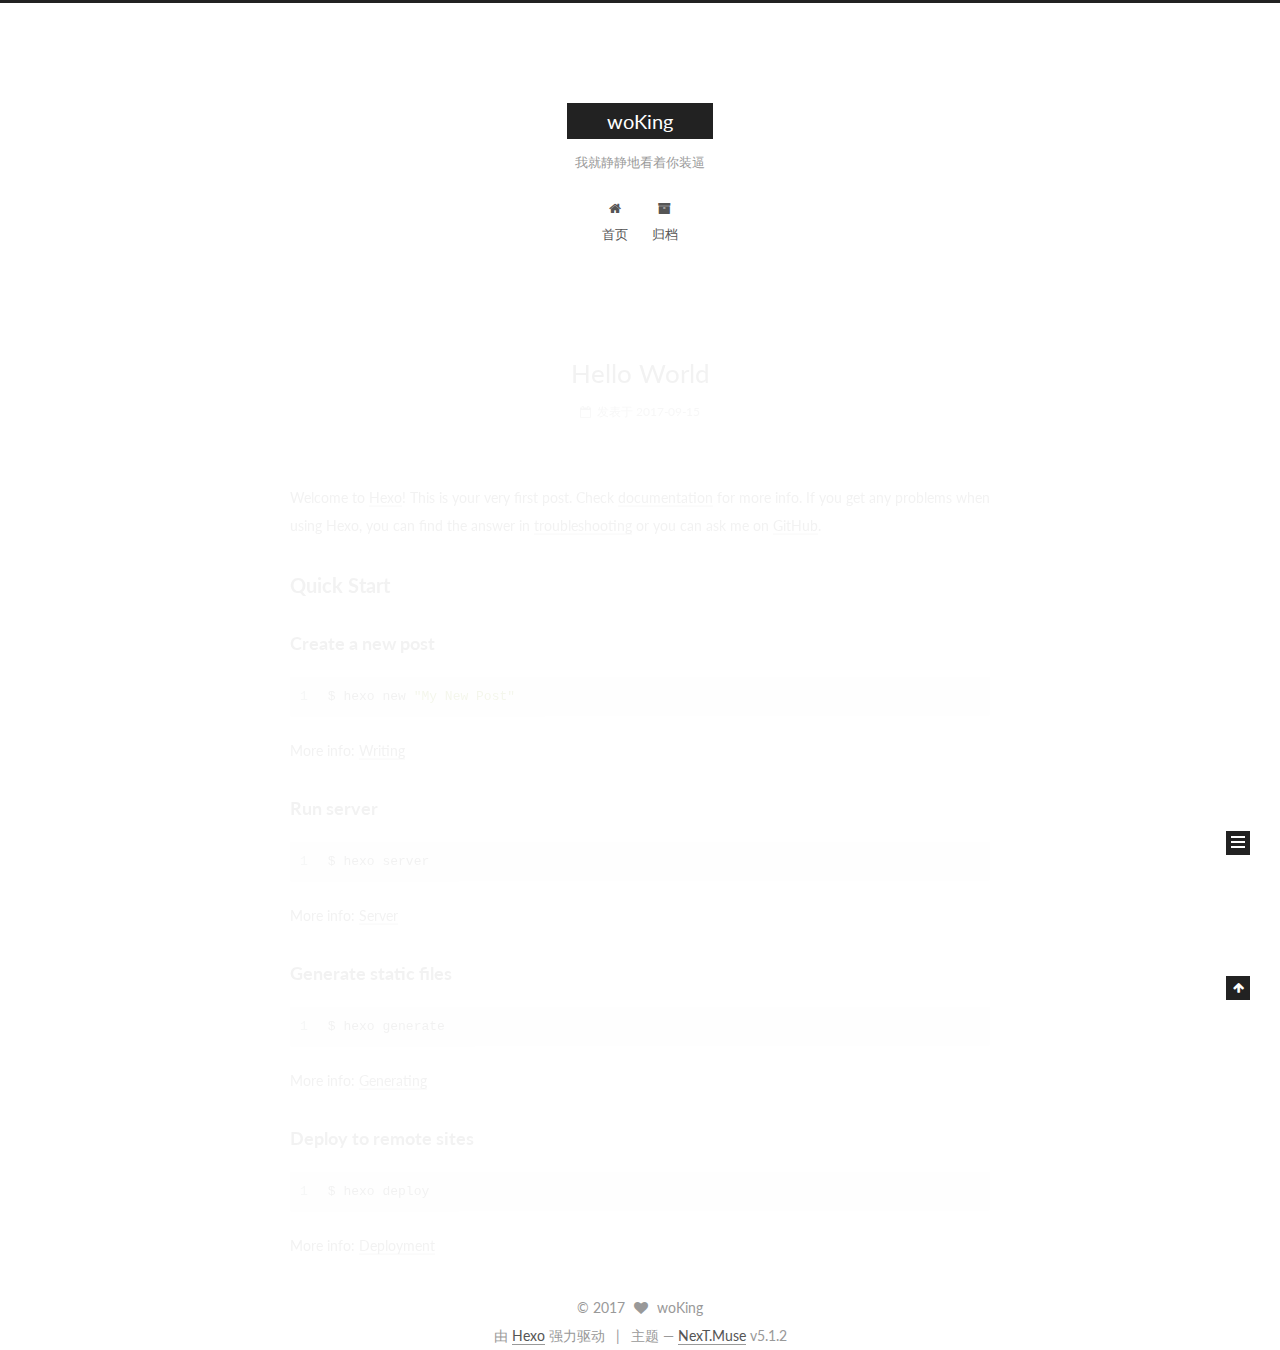
==== index.html @ 63efc988 "Site updated: 2017-09-15 19:27:29" ====
<!DOCTYPE html>



  


<html class="theme-next muse use-motion" lang="zh-Hans">
<head>
  <meta charset="UTF-8"/>
<meta http-equiv="X-UA-Compatible" content="IE=edge" />
<meta name="viewport" content="width=device-width, initial-scale=1, maximum-scale=1"/>
<meta name="theme-color" content="#222">









<meta http-equiv="Cache-Control" content="no-transform" />
<meta http-equiv="Cache-Control" content="no-siteapp" />
















  
  
  <link href="/lib/fancybox/source/jquery.fancybox.css?v=2.1.5" rel="stylesheet" type="text/css" />




  
  
  
  

  
    
    
  

  

  

  

  

  
    
    
    <link href="//fonts.googleapis.com/css?family=Lato:300,300italic,400,400italic,700,700italic&subset=latin,latin-ext" rel="stylesheet" type="text/css">
  






<link href="/lib/font-awesome/css/font-awesome.min.css?v=4.6.2" rel="stylesheet" type="text/css" />

<link href="/css/main.css?v=5.1.2" rel="stylesheet" type="text/css" />


  <meta name="keywords" content="Hexo, NexT" />








  <link rel="shortcut icon" type="image/x-icon" href="/favicon.ico?v=5.1.2" />






<meta property="og:type" content="website">
<meta property="og:title" content="woKing">
<meta property="og:url" content="http://yoursite.com/index.html">
<meta property="og:site_name" content="woKing">
<meta property="og:locale" content="zh-Hans">
<meta name="twitter:card" content="summary">
<meta name="twitter:title" content="woKing">



<script type="text/javascript" id="hexo.configurations">
  var NexT = window.NexT || {};
  var CONFIG = {
    root: '/',
    scheme: 'Muse',
    version: '5.1.2',
    sidebar: {"position":"left","display":"post","offset":12,"offset_float":12,"b2t":false,"scrollpercent":false,"onmobile":false},
    fancybox: true,
    tabs: true,
    motion: {"enable":true,"async":false,"transition":{"post_block":"fadeIn","post_header":"slideDownIn","post_body":"slideDownIn","coll_header":"slideLeftIn"}},
    duoshuo: {
      userId: '0',
      author: '博主'
    },
    algolia: {
      applicationID: '',
      apiKey: '',
      indexName: '',
      hits: {"per_page":10},
      labels: {"input_placeholder":"Search for Posts","hits_empty":"We didn't find any results for the search: ${query}","hits_stats":"${hits} results found in ${time} ms"}
    }
  };
</script>



  <link rel="canonical" href="http://yoursite.com/"/>





  <title>woKing</title>
  








</head>

<body itemscope itemtype="http://schema.org/WebPage" lang="zh-Hans">

  
  
    
  

  <div class="container sidebar-position-left 
  page-home">
    <div class="headband"></div>

    <header id="header" class="header" itemscope itemtype="http://schema.org/WPHeader">
      <div class="header-inner"><div class="site-brand-wrapper">
  <div class="site-meta ">
    

    <div class="custom-logo-site-title">
      <a href="/"  class="brand" rel="start">
        <span class="logo-line-before"><i></i></span>
        <span class="site-title">woKing</span>
        <span class="logo-line-after"><i></i></span>
      </a>
    </div>
      
        <p class="site-subtitle">我就静静地看着你装逼</p>
      
  </div>

  <div class="site-nav-toggle">
    <button>
      <span class="btn-bar"></span>
      <span class="btn-bar"></span>
      <span class="btn-bar"></span>
    </button>
  </div>
</div>

<nav class="site-nav">
  

  
    <ul id="menu" class="menu">
      
        
        <li class="menu-item menu-item-home">
          <a href="/" rel="section">
            
              <i class="menu-item-icon fa fa-fw fa-home"></i> <br />
            
            首页
          </a>
        </li>
      
        
        <li class="menu-item menu-item-archives">
          <a href="/archives/" rel="section">
            
              <i class="menu-item-icon fa fa-fw fa-archive"></i> <br />
            
            归档
          </a>
        </li>
      

      
    </ul>
  

  
</nav>



 </div>
    </header>

    <main id="main" class="main">
      <div class="main-inner">
        <div class="content-wrap">
          <div id="content" class="content">
            
  <section id="posts" class="posts-expand">
    
      

  

  
  
  

  <article class="post post-type-normal" itemscope itemtype="http://schema.org/Article">
  
  
  
  <div class="post-block">
    <link itemprop="mainEntityOfPage" href="http://yoursite.com/2017/09/15/hello-world/">

    <span hidden itemprop="author" itemscope itemtype="http://schema.org/Person">
      <meta itemprop="name" content="woKing">
      <meta itemprop="description" content="">
      <meta itemprop="image" content="/images/avatar.gif">
    </span>

    <span hidden itemprop="publisher" itemscope itemtype="http://schema.org/Organization">
      <meta itemprop="name" content="woKing">
    </span>

    
      <header class="post-header">

        
        
          <h1 class="post-title" itemprop="name headline">
                
                <a class="post-title-link" href="/2017/09/15/hello-world/" itemprop="url">Hello World</a></h1>
        

        <div class="post-meta">
          <span class="post-time">
            
              <span class="post-meta-item-icon">
                <i class="fa fa-calendar-o"></i>
              </span>
              
                <span class="post-meta-item-text">发表于</span>
              
              <time title="创建于" itemprop="dateCreated datePublished" datetime="2017-09-15T16:18:34+08:00">
                2017-09-15
              </time>
            

            

            
          </span>

          

          
            
          

          
          

          

          

          

        </div>
      </header>
    

    
    
    
    <div class="post-body" itemprop="articleBody">

      
      

      
        
          
            <p>Welcome to <a href="https://hexo.io/" target="_blank" rel="external">Hexo</a>! This is your very first post. Check <a href="https://hexo.io/docs/" target="_blank" rel="external">documentation</a> for more info. If you get any problems when using Hexo, you can find the answer in <a href="https://hexo.io/docs/troubleshooting.html" target="_blank" rel="external">troubleshooting</a> or you can ask me on <a href="https://github.com/hexojs/hexo/issues" target="_blank" rel="external">GitHub</a>.</p>
<h2 id="Quick-Start"><a href="#Quick-Start" class="headerlink" title="Quick Start"></a>Quick Start</h2><h3 id="Create-a-new-post"><a href="#Create-a-new-post" class="headerlink" title="Create a new post"></a>Create a new post</h3><figure class="highlight bash"><table><tr><td class="gutter"><pre><div class="line">1</div></pre></td><td class="code"><pre><div class="line">$ hexo new <span class="string">"My New Post"</span></div></pre></td></tr></table></figure>
<p>More info: <a href="https://hexo.io/docs/writing.html" target="_blank" rel="external">Writing</a></p>
<h3 id="Run-server"><a href="#Run-server" class="headerlink" title="Run server"></a>Run server</h3><figure class="highlight bash"><table><tr><td class="gutter"><pre><div class="line">1</div></pre></td><td class="code"><pre><div class="line">$ hexo server</div></pre></td></tr></table></figure>
<p>More info: <a href="https://hexo.io/docs/server.html" target="_blank" rel="external">Server</a></p>
<h3 id="Generate-static-files"><a href="#Generate-static-files" class="headerlink" title="Generate static files"></a>Generate static files</h3><figure class="highlight bash"><table><tr><td class="gutter"><pre><div class="line">1</div></pre></td><td class="code"><pre><div class="line">$ hexo generate</div></pre></td></tr></table></figure>
<p>More info: <a href="https://hexo.io/docs/generating.html" target="_blank" rel="external">Generating</a></p>
<h3 id="Deploy-to-remote-sites"><a href="#Deploy-to-remote-sites" class="headerlink" title="Deploy to remote sites"></a>Deploy to remote sites</h3><figure class="highlight bash"><table><tr><td class="gutter"><pre><div class="line">1</div></pre></td><td class="code"><pre><div class="line">$ hexo deploy</div></pre></td></tr></table></figure>
<p>More info: <a href="https://hexo.io/docs/deployment.html" target="_blank" rel="external">Deployment</a></p>

          
        
      
    </div>
    
    
    

    

    

    

    <footer class="post-footer">
      

      

      

      
      
        <div class="post-eof"></div>
      
    </footer>
  </div>
  
  
  
  </article>


    
  </section>

  


          </div>
          


          

        </div>
        
          
  
  <div class="sidebar-toggle">
    <div class="sidebar-toggle-line-wrap">
      <span class="sidebar-toggle-line sidebar-toggle-line-first"></span>
      <span class="sidebar-toggle-line sidebar-toggle-line-middle"></span>
      <span class="sidebar-toggle-line sidebar-toggle-line-last"></span>
    </div>
  </div>

  <aside id="sidebar" class="sidebar">
    
    <div class="sidebar-inner">

      

      

      <section class="site-overview sidebar-panel sidebar-panel-active">
        <div class="site-author motion-element" itemprop="author" itemscope itemtype="http://schema.org/Person">
          
            <p class="site-author-name" itemprop="name">woKing</p>
            <p class="site-description motion-element" itemprop="description"></p>
        </div>

        <nav class="site-state motion-element">

          
            <div class="site-state-item site-state-posts">
            
              <a href="/archives/">
            
                <span class="site-state-item-count">1</span>
                <span class="site-state-item-name">日志</span>
              </a>
            </div>
          

          

          

        </nav>

        

        <div class="links-of-author motion-element">
          
        </div>

        
        

        
        

        


      </section>

      

      

    </div>
  </aside>


        
      </div>
    </main>

    <footer id="footer" class="footer">
      <div class="footer-inner">
        <div class="copyright" >
  
  &copy; 
  <span itemprop="copyrightYear">2017</span>
  <span class="with-love">
    <i class="fa fa-heart"></i>
  </span>
  <span class="author" itemprop="copyrightHolder">woKing</span>

  
</div>


  <div class="powered-by">由 <a class="theme-link" href="https://hexo.io">Hexo</a> 强力驱动</div>

  <span class="post-meta-divider">|</span>

  <div class="theme-info">主题 &mdash; <a class="theme-link" href="https://github.com/iissnan/hexo-theme-next">NexT.Muse</a> v5.1.2</div>


        







        
      </div>
    </footer>

    
      <div class="back-to-top">
        <i class="fa fa-arrow-up"></i>
        
      </div>
    

  </div>

  

<script type="text/javascript">
  if (Object.prototype.toString.call(window.Promise) !== '[object Function]') {
    window.Promise = null;
  }
</script>









  












  
  <script type="text/javascript" src="/lib/jquery/index.js?v=2.1.3"></script>

  
  <script type="text/javascript" src="/lib/fastclick/lib/fastclick.min.js?v=1.0.6"></script>

  
  <script type="text/javascript" src="/lib/jquery_lazyload/jquery.lazyload.js?v=1.9.7"></script>

  
  <script type="text/javascript" src="/lib/velocity/velocity.min.js?v=1.2.1"></script>

  
  <script type="text/javascript" src="/lib/velocity/velocity.ui.min.js?v=1.2.1"></script>

  
  <script type="text/javascript" src="/lib/fancybox/source/jquery.fancybox.pack.js?v=2.1.5"></script>


  


  <script type="text/javascript" src="/js/src/utils.js?v=5.1.2"></script>

  <script type="text/javascript" src="/js/src/motion.js?v=5.1.2"></script>



  
  

  <script type="text/javascript" src="/js/src/scrollspy.js?v=5.1.2"></script>
<script type="text/javascript" src="/js/src/post-details.js?v=5.1.2"></script>


  

  


  <script type="text/javascript" src="/js/src/bootstrap.js?v=5.1.2"></script>



  


  




	





  





  








  





  

  

  

  

  

  

</body>
</html>
---- css/main.css ----
/* normalize.css v3.0.2 | MIT License | git.io/normalize */
html {
  font-family: sans-serif; /* 1 */
  -ms-text-size-adjust: 100%; /* 2 */
  -webkit-text-size-adjust: 100%; /* 2 */
}
body {
  margin: 0;
}
article,
aside,
details,
figcaption,
figure,
footer,
header,
hgroup,
main,
menu,
nav,
section,
summary {
  display: block;
}
audio,
canvas,
progress,
video {
  display: inline-block; /* 1 */
  vertical-align: baseline; /* 2 */
}
audio:not([controls]) {
  display: none;
  height: 0;
}
[hidden],
template {
  display: none;
}
a {
  background-color: transparent;
}
a:active,
a:hover {
  outline: 0;
}
abbr[title] {
  border-bottom: 1px dotted;
}
b,
strong {
  font-weight: bold;
}
dfn {
  font-style: italic;
}
h1 {
  font-size: 2em;
  margin: 0.67em 0;
}
mark {
  background: #ff0;
  color: #000;
}
small {
  font-size: 80%;
}
sub,
sup {
  font-size: 75%;
  line-height: 0;
  position: relative;
  vertical-align: baseline;
}
sup {
  top: -0.5em;
}
sub {
  bottom: -0.25em;
}
img {
  border: 0;
}
svg:not(:root) {
  overflow: hidden;
}
figure {
  margin: 1em 40px;
}
hr {
  -moz-box-sizing: content-box;
  box-sizing: content-box;
  height: 0;
}
pre {
  overflow: auto;
}
code,
kbd,
pre,
samp {
  font-family: monospace, monospace;
  font-size: 1em;
}
button,
input,
optgroup,
select,
textarea {
  color: inherit; /* 1 */
  font: inherit; /* 2 */
  margin: 0; /* 3 */
}
button {
  overflow: visible;
}
button,
select {
  text-transform: none;
}
button,
html input[type="button"],
input[type="reset"],
input[type="submit"] {
  -webkit-appearance: button; /* 2 */
  cursor: pointer; /* 3 */
}
button[disabled],
html input[disabled] {
  cursor: default;
}
button::-moz-focus-inner,
input::-moz-focus-inner {
  border: 0;
  padding: 0;
}
input {
  line-height: normal;
}
input[type="checkbox"],
input[type="radio"] {
  box-sizing: border-box; /* 1 */
  padding: 0; /* 2 */
}
input[type="number"]::-webkit-inner-spin-button,
input[type="number"]::-webkit-outer-spin-button {
  height: auto;
}
input[type="search"] {
  -webkit-appearance: textfield; /* 1 */
  -moz-box-sizing: content-box;
  -webkit-box-sizing: content-box; /* 2 */
  box-sizing: content-box;
}
input[type="search"]::-webkit-search-cancel-button,
input[type="search"]::-webkit-search-decoration {
  -webkit-appearance: none;
}
fieldset {
  border: 1px solid #c0c0c0;
  margin: 0 2px;
  padding: 0.35em 0.625em 0.75em;
}
legend {
  border: 0; /* 1 */
  padding: 0; /* 2 */
}
textarea {
  overflow: auto;
}
optgroup {
  font-weight: bold;
}
table {
  border-collapse: collapse;
  border-spacing: 0;
}
td,
th {
  padding: 0;
}
::selection {
  background: #262a30;
  color: #fff;
}
body {
  position: relative;
  font-family: 'Lato', "PingFang SC", "Microsoft YaHei", sans-serif;
  font-size: 14px;
  line-height: 2;
  color: #555;
  background: #fff;
}
@media (max-width: 767px) {
  body {
    padding-right: 0 !important;
  }
}
@media (min-width: 768px) and (max-width: 991px) {
  body {
    padding-right: 0 !important;
  }
}
@media (min-width: 1600px) {
  body {
    font-size: 16px;
  }
}
h1,
h2,
h3,
h4,
h5,
h6 {
  margin: 0;
  padding: 0;
  font-weight: bold;
  line-height: 1.5;
  font-family: 'Lato', "PingFang SC", "Microsoft YaHei", sans-serif;
}
h2,
h3,
h4,
h5,
h6 {
  margin: 20px 0 15px;
}
h1 {
  font-size: 22px;
}
@media (max-width: 767px) {
  h1 {
    font-size: 18px;
  }
}
h2 {
  font-size: 20px;
}
@media (max-width: 767px) {
  h2 {
    font-size: 16px;
  }
}
h3 {
  font-size: 18px;
}
@media (max-width: 767px) {
  h3 {
    font-size: 14px;
  }
}
h4 {
  font-size: 16px;
}
@media (max-width: 767px) {
  h4 {
    font-size: 12px;
  }
}
h5 {
  font-size: 14px;
}
@media (max-width: 767px) {
  h5 {
    font-size: 10px;
  }
}
h6 {
  font-size: 12px;
}
@media (max-width: 767px) {
  h6 {
    font-size: 8px;
  }
}
p {
  margin: 0 0 20px 0;
}
a {
  color: #555;
  text-decoration: none;
  outline: none;
  border-bottom: 1px solid #999;
  word-wrap: break-word;
}
a:hover {
  color: #222;
  border-bottom-color: #222;
}
blockquote {
  margin: 0;
  padding: 0;
}
img {
  display: block;
  margin: auto;
  max-width: 100%;
  height: auto;
}
hr {
  margin: 40px 0;
  height: 3px;
  border: none;
  background-color: #ddd;
  background-image: repeating-linear-gradient(-45deg, #fff, #fff 4px, transparent 4px, transparent 8px);
}
blockquote {
  padding: 0 15px;
  color: #666;
  border-left: 4px solid #ddd;
}
blockquote cite::before {
  content: "-";
  padding: 0 5px;
}
dt {
  font-weight: 700;
}
dd {
  margin: 0;
  padding: 0;
}
kbd {
  border: 1px solid #ccc;
  border-radius: 0.2em;
  box-shadow: 0.1em 0.1em 0.2em rgba(0,0,0,0.1);
  background-color: #f9f9f9;
  font-family: inherit;
  background-image: -webkit-linear-gradient(top, #eee, #fff, #eee);
  padding: 0.1em 0.3em;
  white-space: nowrap;
}
.text-left {
  text-align: left;
}
.text-center {
  text-align: center;
}
.text-right {
  text-align: right;
}
.text-justify {
  text-align: justify;
}
.text-nowrap {
  white-space: nowrap;
}
.text-lowercase {
  text-transform: lowercase;
}
.text-uppercase {
  text-transform: uppercase;
}
.text-capitalize {
  text-transform: capitalize;
}
.center-block {
  display: block;
  margin-left: auto;
  margin-right: auto;
}
.clearfix:before,
.clearfix:after {
  content: " ";
  display: table;
}
.clearfix:after {
  clear: both;
}
.pullquote {
  width: 45%;
}
.pullquote.left {
  float: left;
  margin-left: 5px;
  margin-right: 10px;
}
.pullquote.right {
  float: right;
  margin-left: 10px;
  margin-right: 5px;
}
.affix.affix.affix {
  position: fixed;
}
.translation {
  margin-top: -20px;
  font-size: 14px;
  color: #999;
}
.scrollbar-measure {
  width: 100px;
  height: 100px;
  overflow: scroll;
  position: absolute;
  top: -9999px;
}
.use-motion .motion-element {
  opacity: 0;
}
table {
  margin: 20px 0;
  width: 100%;
  border-collapse: collapse;
  border-spacing: 0;
  border: 1px solid #ddd;
  font-size: 14px;
  table-layout: fixed;
  word-wrap: break-all;
}
table>tbody>tr:nth-of-type(odd) {
  background-color: #f9f9f9;
}
table>tbody>tr:hover {
  background-color: #f5f5f5;
}
caption,
th,
td {
  padding: 8px;
  text-align: left;
  vertical-align: middle;
  font-weight: normal;
}
th,
td {
  border-bottom: 3px solid #ddd;
  border-right: 1px solid #eee;
}
th {
  padding-bottom: 10px;
  font-weight: 700;
}
td {
  border-bottom-width: 1px;
}
html,
body {
  height: 100%;
}
.container {
  position: relative;
  min-height: 100%;
}
.header-inner {
  margin: 0 auto;
  padding: 100px 0 70px;
  width: 700px;
}
@media (min-width: 1600px) {
  .container .header-inner {
    width: 900px;
  }
}
.main-inner {
  margin: 0 auto;
  width: 700px;
}
@media (min-width: 1600px) {
  .container .main-inner {
    width: 900px;
  }
}
.footer {
  width: 100%;
  min-height: 50px;
}
.footer-inner {
  box-sizing: border-box;
  margin: 20px auto;
  width: 700px;
}
@media (min-width: 1600px) {
  .container .footer-inner {
    width: 900px;
  }
}
pre,
.highlight {
  overflow: auto;
  margin: 20px 0;
  padding: 0;
  font-size: 13px;
  color: #4d4d4c;
  background: #f7f7f7;
  line-height: 1.6;
}
pre,
code {
  font-family: consolas, Menlo, "PingFang SC", "Microsoft YaHei", monospace;
}
code {
  padding: 2px 4px;
  word-wrap: break-word;
  color: #555;
  background: #eee;
  border-radius: 3px;
  font-size: 13px;
}
pre code {
  padding: 0;
  color: #4d4d4c;
  background: none;
  text-shadow: none;
}
.highlight {
  border-radius: 1px;
}
.highlight pre {
  border: none;
  margin: 0;
  padding: 10px 0;
}
.highlight table {
  margin: 0;
  width: auto;
  border: none;
}
.highlight td {
  border: none;
  padding: 0;
}
.highlight figcaption {
  font-size: 1em;
  color: #4d4d4c;
  line-height: 1em;
  margin-bottom: 1em;
}
.highlight figcaption:before,
.highlight figcaption:after {
  content: " ";
  display: table;
}
.highlight figcaption:after {
  clear: both;
}
.highlight figcaption a {
  float: right;
  color: #4d4d4c;
}
.highlight figcaption a:hover {
  border-bottom-color: #4d4d4c;
}
.highlight .gutter pre {
  padding-left: 10px;
  padding-right: 10px;
  color: #869194;
  text-align: right;
  background-color: #eff2f3;
}
.highlight .code pre {
  width: 100%;
  padding-left: 10px;
  padding-right: 10px;
  background-color: #f7f7f7;
}
.highlight .line {
  height: 20px;
}
.gutter {
  -webkit-user-select: none;
  -moz-user-select: none;
  -ms-user-select: none;
  user-select: none;
}
.gist table {
  width: auto;
}
.gist table td {
  border: none;
}
pre .deletion {
  background: #fdd;
}
pre .addition {
  background: #dfd;
}
pre .meta {
  color: #8959a8;
}
pre .comment {
  color: #8e908c;
}
pre .variable,
pre .attribute,
pre .tag,
pre .regexp,
pre .ruby .constant,
pre .xml .tag .title,
pre .xml .pi,
pre .xml .doctype,
pre .html .doctype,
pre .css .id,
pre .css .class,
pre .css .pseudo {
  color: #c82829;
}
pre .number,
pre .preprocessor,
pre .built_in,
pre .literal,
pre .params,
pre .constant,
pre .command {
  color: #f5871f;
}
pre .ruby .class .title,
pre .css .rules .attribute,
pre .string,
pre .value,
pre .inheritance,
pre .header,
pre .ruby .symbol,
pre .xml .cdata,
pre .special,
pre .number,
pre .formula {
  color: #718c00;
}
pre .title,
pre .css .hexcolor {
  color: #3e999f;
}
pre .function,
pre .python .decorator,
pre .python .title,
pre .ruby .function .title,
pre .ruby .title .keyword,
pre .perl .sub,
pre .javascript .title,
pre .coffeescript .title {
  color: #4271ae;
}
pre .keyword,
pre .javascript .function {
  color: #8959a8;
}
.full-image.full-image.full-image {
  border: none;
  max-width: 100%;
  width: auto;
  margin: 20px auto;
}
@media (min-width: 992px) {
  .full-image.full-image.full-image {
    max-width: none;
    width: 110%;
    margin: 25px -5%;
  }
}
.blockquote-center,
.page-home .post-type-quote blockquote,
.page-post-detail .post-type-quote blockquote {
  position: relative;
  margin: 40px 0;
  padding: 0;
  border-left: none;
  text-align: center;
}
.blockquote-center::before,
.page-home .post-type-quote blockquote::before,
.page-post-detail .post-type-quote blockquote::before,
.blockquote-center::after,
.page-home .post-type-quote blockquote::after,
.page-post-detail .post-type-quote blockquote::after {
  position: absolute;
  content: ' ';
  display: block;
  width: 100%;
  height: 24px;
  opacity: 0.2;
  background-repeat: no-repeat;
  background-position: 0 -6px;
  background-size: 22px 22px;
}
.blockquote-center::before,
.page-home .post-type-quote blockquote::before,
.page-post-detail .post-type-quote blockquote::before {
  top: -20px;
  background-image: url("../images/quote-l.svg");
  border-top: 1px solid #ccc;
}
.blockquote-center::after,
.page-home .post-type-quote blockquote::after,
.page-post-detail .post-type-quote blockquote::after {
  bottom: -20px;
  background-image: url("../images/quote-r.svg");
  border-bottom: 1px solid #ccc;
  background-position: 100% 8px;
}
.blockquote-center p,
.page-home .post-type-quote blockquote p,
.page-post-detail .post-type-quote blockquote p,
.blockquote-center div,
.page-home .post-type-quote blockquote div,
.page-post-detail .post-type-quote blockquote div {
  text-align: center;
}
.post .post-body .group-picture img {
  box-sizing: border-box;
  padding: 0 3px;
  border: none;
}
.post .group-picture-row {
  overflow: hidden;
  margin-top: 6px;
}
.post .group-picture-row:first-child {
  margin-top: 0;
}
.post .group-picture-column {
  float: left;
}
.page-post-detail .post-body .group-picture-column {
  float: none;
  margin-top: 10px;
  width: auto !important;
}
.page-post-detail .post-body .group-picture-column img {
  margin: 0 auto;
}
.page-archive .group-picture-container {
  overflow: hidden;
}
.page-archive .group-picture-row {
  float: left;
}
.page-archive .group-picture-row:first-child {
  margin-top: 6px;
}
.page-archive .group-picture-column {
  max-width: 150px;
  max-height: 150px;
}
.post-body .note {
  position: relative;
  padding: 15px;
  margin-bottom: 20px;
  border: 1px solid #eee;
  border-left-width: 5px;
  border-radius: 3px;
}
.post-body .note h2,
.post-body .note h3,
.post-body .note h4,
.post-body .note h5,
.post-body .note h6 {
  margin-top: 0;
  margin-bottom: 0;
  border-bottom: initial;
  padding-top: 0 !important;
}
.post-body .note p:first-child,
.post-body .note ul:first-child,
.post-body .note ol:first-child,
.post-body .note table:first-child,
.post-body .note pre:first-child,
.post-body .note blockquote:first-child {
  margin-top: 0;
}
.post-body .note p:last-child,
.post-body .note ul:last-child,
.post-body .note ol:last-child,
.post-body .note table:last-child,
.post-body .note pre:last-child,
.post-body .note blockquote:last-child {
  margin-bottom: 0;
}
.post-body .note.default {
  border-left-color: #777;
}
.post-body .note.default h2,
.post-body .note.default h3,
.post-body .note.default h4,
.post-body .note.default h5,
.post-body .note.default h6 {
  color: #777;
}
.post-body .note.primary {
  border-left-color: #6f42c1;
}
.post-body .note.primary h2,
.post-body .note.primary h3,
.post-body .note.primary h4,
.post-body .note.primary h5,
.post-body .note.primary h6 {
  color: #6f42c1;
}
.post-body .note.info {
  border-left-color: #428bca;
}
.post-body .note.info h2,
.post-body .note.info h3,
.post-body .note.info h4,
.post-body .note.info h5,
.post-body .note.info h6 {
  color: #428bca;
}
.post-body .note.success {
  border-left-color: #5cb85c;
}
.post-body .note.success h2,
.post-body .note.success h3,
.post-body .note.success h4,
.post-body .note.success h5,
.post-body .note.success h6 {
  color: #5cb85c;
}
.post-body .note.warning {
  border-left-color: #f0ad4e;
}
.post-body .note.warning h2,
.post-body .note.warning h3,
.post-body .note.warning h4,
.post-body .note.warning h5,
.post-body .note.warning h6 {
  color: #f0ad4e;
}
.post-body .note.danger {
  border-left-color: #d9534f;
}
.post-body .note.danger h2,
.post-body .note.danger h3,
.post-body .note.danger h4,
.post-body .note.danger h5,
.post-body .note.danger h6 {
  color: #d9534f;
}
.post-body .label {
  display: inline;
  padding: 0 2px;
  white-space: nowrap;
}
.post-body .label.default {
  background-color: #f0f0f0;
}
.post-body .label.primary {
  background-color: #efe6f7;
}
.post-body .label.info {
  background-color: #e5f2f8;
}
.post-body .label.success {
  background-color: #e7f4e9;
}
.post-body .label.warning {
  background-color: #fcf6e1;
}
.post-body .label.danger {
  background-color: #fae8eb;
}
.post-body .tabs {
  position: relative;
  display: block;
  margin-bottom: 20px;
  padding-top: 10px;
}
.post-body .tabs ul.nav-tabs {
  margin: 0;
  padding: 0;
  display: flex;
  margin-bottom: -1px;
}
@media (max-width: 413px) {
  .post-body .tabs ul.nav-tabs {
    display: block;
    margin-bottom: 5px;
  }
}
.post-body .tabs ul.nav-tabs li.tab {
  list-style-type: none !important;
  margin: 0 0.25em 0 0;
  border-top: 3px solid transparent;
  border-left: 1px solid transparent;
  border-right: 1px solid transparent;
}
@media (max-width: 413px) {
  .post-body .tabs ul.nav-tabs li.tab {
    margin: initial;
    border-top: 1px solid transparent;
    border-left: 3px solid transparent;
    border-right: 1px solid transparent;
    border-bottom: 1px solid transparent;
  }
}
.post-body .tabs ul.nav-tabs li.tab a {
  outline: 0;
  border-bottom: initial;
  display: block;
  line-height: 1.8em;
  padding: 0.25em 0.75em;
  transition-duration: 0.2s;
  transition-timing-function: ease-out;
  transition-delay: 0s;
}
.post-body .tabs ul.nav-tabs li.tab a i {
  width: 1.285714285714286em;
}
.post-body .tabs ul.nav-tabs li.tab.active {
  border-top: 3px solid #fc6423;
  border-left: 1px solid #ddd;
  border-right: 1px solid #ddd;
  background-color: #fff;
}
@media (max-width: 413px) {
  .post-body .tabs ul.nav-tabs li.tab.active {
    border-top: 1px solid #ddd;
    border-left: 3px solid #fc6423;
    border-right: 1px solid #ddd;
    border-bottom: 1px solid #ddd;
  }
}
.post-body .tabs ul.nav-tabs li.tab.active a {
  cursor: default;
  color: #555;
}
.post-body .tabs .tab-content {
  background-color: #fff;
}
.post-body .tabs .tab-content .tab-pane {
  border: 1px solid #ddd;
  padding: 20px 20px 0 20px;
}
.post-body .tabs .tab-content .tab-pane:not(.active) {
  display: none !important;
}
.post-body .tabs .tab-content .tab-pane.active {
  display: block !important;
}
.btn {
  display: inline-block;
  padding: 0 20px;
  font-size: 14px;
  color: #fff;
  background: #222;
  border: 2px solid #222;
  text-decoration: none;
  border-radius: 0;
  transition-property: background-color;
  transition-duration: 0.2s;
  transition-timing-function: ease-in-out;
  transition-delay: 0s;
}
.btn:hover,
.post-button .btn:hover {
  border-color: #222;
  color: #222;
  background: #fff;
}
.btn-bar {
  display: block;
  width: 22px;
  height: 2px;
  background: #555;
  border-radius: 1px;
}
.btn-bar+.btn-bar {
  margin-top: 4px;
}
.pagination {
  margin: 120px 0 40px;
  text-align: center;
  border-top: 1px solid #eee;
}
.page-number-basic,
.pagination .prev,
.pagination .next,
.pagination .page-number,
.pagination .space {
  display: inline-block;
  position: relative;
  top: -1px;
  margin: 0 10px;
  padding: 0 10px;
  line-height: 30px;
}
@media (max-width: 767px) {
  .page-number-basic,
  .pagination .prev,
  .pagination .next,
  .pagination .page-number,
  .pagination .space {
    margin: 0 5px;
  }
}
.pagination .prev,
.pagination .next,
.pagination .page-number {
  border-bottom: 0;
  border-top: 1px solid #eee;
  transition-property: border-color;
  transition-duration: 0.2s;
  transition-timing-function: ease-in-out;
  transition-delay: 0s;
}
.pagination .prev:hover,
.pagination .next:hover,
.pagination .page-number:hover {
  border-top-color: #222;
}
.pagination .space {
  padding: 0;
  margin: 0;
}
.pagination .prev {
  margin-left: 0;
}
.pagination .next {
  margin-right: 0;
}
.pagination .page-number.current {
  color: #fff;
  background: #ccc;
  border-top-color: #ccc;
}
@media (max-width: 767px) {
  .pagination {
    border-top: none;
  }
  .pagination .prev,
  .pagination .next,
  .pagination .page-number {
    margin-bottom: 10px;
    border-top: 0;
    border-bottom: 1px solid #eee;
  }
  .pagination .prev:hover,
  .pagination .next:hover,
  .pagination .page-number:hover {
    border-bottom-color: #222;
  }
}
.comments {
  margin: 60px 20px 0;
}
.tag-cloud {
  text-align: center;
}
.tag-cloud a {
  display: inline-block;
  margin: 10px;
}
.back-to-top {
  box-sizing: border-box;
  position: fixed;
  bottom: -100px;
  right: 30px;
  z-index: 1050;
  padding: 0 6px;
  width: 24px;
  background: #222;
  font-size: 12px;
  opacity: 1;
  color: #fff;
  cursor: pointer;
  text-align: center;
  -webkit-transform: translateZ(0);
  transition-property: bottom;
  transition-duration: 0.2s;
  transition-timing-function: ease-in-out;
  transition-delay: 0s;
}
@media (min-width: 768px) and (max-width: 991px) {
  .back-to-top {
    display: none !important;
  }
}
@media (max-width: 767px) {
  .back-to-top {
    display: none !important;
  }
}
.back-to-top.back-to-top-on {
  bottom: 19px;
}
.header {
  background: transparent;
}
.header-inner {
  position: relative;
}
.headband {
  height: 3px;
  background: #222;
}
.site-meta {
  margin: 0;
  text-align: center;
}
@media (max-width: 767px) {
  .site-meta {
    text-align: center;
  }
}
.brand {
  position: relative;
  display: inline-block;
  padding: 0 40px;
  color: #fff;
  background: #222;
  border-bottom: none;
}
.brand:hover {
  color: #fff;
}
.logo {
  display: inline-block;
  margin-right: 5px;
  line-height: 36px;
  vertical-align: top;
}
.site-title {
  display: inline-block;
  vertical-align: top;
  line-height: 36px;
  font-size: 20px;
  font-weight: normal;
  font-family: 'Lato', "PingFang SC", "Microsoft YaHei", sans-serif;
}
.site-subtitle {
  margin-top: 10px;
  font-size: 13px;
  color: #999;
}
.use-motion .brand {
  opacity: 0;
}
.use-motion .logo,
.use-motion .site-title,
.use-motion .site-subtitle {
  opacity: 0;
  position: relative;
  top: -10px;
}
.site-nav-toggle {
  display: none;
  position: absolute;
  top: 10px;
  left: 10px;
}
@media (max-width: 767px) {
  .site-nav-toggle {
    display: block;
  }
}
.site-nav-toggle button {
  margin-top: 2px;
  padding: 9px 10px;
  background: transparent;
  border: none;
}
@media (max-width: 767px) {
  .site-nav {
    display: none;
    margin: 0 -10px;
    padding: 0 10px;
    clear: both;
    border-top: 1px solid #ddd;
  }
}
@media (min-width: 768px) and (max-width: 991px) {
  .site-nav {
    display: block !important;
  }
}
@media (min-width: 992px) {
  .site-nav {
    display: block !important;
  }
}
.menu {
  margin-top: 20px;
  padding-left: 0;
  text-align: center;
}
.menu .menu-item {
  display: inline-block;
  margin: 0 10px;
  list-style: none;
}
@media screen and (max-width: 767px) {
  .menu .menu-item {
    margin-top: 10px;
  }
}
.menu .menu-item a {
  display: block;
  font-size: 13px;
  line-height: inherit;
  border-bottom: 1px solid transparent;
  transition-property: border-color;
  transition-duration: 0.2s;
  transition-timing-function: ease-in-out;
  transition-delay: 0s;
}
.menu .menu-item a:hover {
  border-bottom-color: #222;
}
.menu .menu-item .fa {
  margin-right: 5px;
}
.use-motion .menu-item {
  opacity: 0;
}
.post-body {
  font-family: 'Lato', "PingFang SC", "Microsoft YaHei", sans-serif;
}
@media (max-width: 767px) {
  .post-body {
    word-break: break-word;
  }
}
.post-body .fancybox img {
  display: block !important;
  margin: 0 auto;
  cursor: pointer;
  cursor: zoom-in;
  cursor: -webkit-zoom-in;
}
.post-body .image-caption,
.post-body .figure .caption {
  margin: -20px auto 15px;
  text-align: center;
  font-size: 14px;
  color: #999;
  font-weight: bold;
  line-height: 1;
}
.post-sticky-flag {
  display: inline-block;
  font-size: 16px;
  -ms-transform: rotate(30deg);
  -webkit-transform: rotate(30deg);
  -moz-transform: rotate(30deg);
  -ms-transform: rotate(30deg);
  -o-transform: rotate(30deg);
  transform: rotate(30deg);
}
.use-motion .post-block {
  opacity: 0;
}
.use-motion .post-header {
  opacity: 0;
}
.use-motion .post-body {
  opacity: 0;
}
.use-motion .collection-title {
  opacity: 0;
}
.posts-expand {
  padding-top: 40px;
}
@media (max-width: 767px) {
  .posts-expand {
    margin: 0 20px;
  }
  .post-body pre {
    padding: 10px;
  }
  .post-body pre .gutter pre {
    padding-right: 10px;
  }
  .post-body .highlight {
    margin-left: 0px;
    margin-right: 0px;
    padding: 0;
  }
  .post-body .highlight .gutter pre {
    padding-right: 10px;
  }
}
@media (min-width: 992px) {
  .posts-expand .post-body {
    text-align: justify;
  }
}
.posts-expand .post-body h2,
.posts-expand .post-body h3,
.posts-expand .post-body h4,
.posts-expand .post-body h5,
.posts-expand .post-body h6 {
  padding-top: 10px;
}
.posts-expand .post-body h2 .header-anchor,
.posts-expand .post-body h3 .header-anchor,
.posts-expand .post-body h4 .header-anchor,
.posts-expand .post-body h5 .header-anchor,
.posts-expand .post-body h6 .header-anchor {
  float: right;
  margin-left: 10px;
  color: #ccc;
  border-bottom-style: none;
  visibility: hidden;
}
.posts-expand .post-body h2 .header-anchor:hover,
.posts-expand .post-body h3 .header-anchor:hover,
.posts-expand .post-body h4 .header-anchor:hover,
.posts-expand .post-body h5 .header-anchor:hover,
.posts-expand .post-body h6 .header-anchor:hover {
  color: inherit;
}
.posts-expand .post-body h2:hover .header-anchor,
.posts-expand .post-body h3:hover .header-anchor,
.posts-expand .post-body h4:hover .header-anchor,
.posts-expand .post-body h5:hover .header-anchor,
.posts-expand .post-body h6:hover .header-anchor {
  visibility: visible;
}
.posts-expand .post-body ul li {
  list-style: circle;
}
.posts-expand .post-body img {
  box-sizing: border-box;
  margin: auto;
  padding: 3px;
  border: 1px solid #ddd;
}
.posts-expand .post-body .fancybox img {
  margin: 0 auto 25px;
}
@media (max-width: 767px) {
  .posts-collapse {
    margin: 0 20px;
  }
  .posts-collapse .post-title,
  .posts-collapse .post-meta {
    display: block;
    width: auto;
    text-align: left;
  }
}
.posts-collapse {
  position: relative;
  z-index: 1010;
  margin-left: 55px;
}
.posts-collapse::after {
  content: " ";
  position: absolute;
  top: 20px;
  left: 0;
  margin-left: -2px;
  width: 4px;
  height: 100%;
  background: #f5f5f5;
  z-index: -1;
}
@media (max-width: 767px) {
  .posts-collapse {
    margin: 0 20px;
  }
}
.posts-collapse .collection-title {
  position: relative;
  margin: 60px 0;
}
.posts-collapse .collection-title h1,
.posts-collapse .collection-title h2 {
  margin-left: 20px;
}
.posts-collapse .collection-title small {
  color: #bbb;
  margin-left: 5px;
}
.posts-collapse .collection-title::before {
  content: " ";
  position: absolute;
  left: 0;
  top: 50%;
  margin-left: -4px;
  margin-top: -4px;
  width: 8px;
  height: 8px;
  background: #bbb;
  border-radius: 50%;
}
.posts-collapse .post {
  margin: 30px 0;
}
.posts-collapse .post-header {
  position: relative;
  transition-duration: 0.2s;
  transition-timing-function: ease-in-out;
  transition-delay: 0s;
  transition-property: border;
  border-bottom: 1px dashed #ccc;
}
.posts-collapse .post-header::before {
  content: " ";
  position: absolute;
  left: 0;
  top: 12px;
  width: 6px;
  height: 6px;
  margin-left: -4px;
  background: #bbb;
  border-radius: 50%;
  border: 1px solid #fff;
  transition-duration: 0.2s;
  transition-timing-function: ease-in-out;
  transition-delay: 0s;
  transition-property: background;
}
.posts-collapse .post-header:hover {
  border-bottom-color: #666;
}
.posts-collapse .post-header:hover::before {
  background: #222;
}
.posts-collapse .post-meta {
  position: absolute;
  font-size: 12px;
  left: 20px;
  top: 5px;
}
.posts-collapse .post-comments-count {
  display: none;
}
.posts-collapse .post-title {
  margin-left: 60px;
  font-size: 16px;
  font-weight: normal;
  line-height: inherit;
}
.posts-collapse .post-title::after {
  margin-left: 3px;
  opacity: 0.6;
}
.posts-collapse .post-title a {
  color: #666;
  border-bottom: none;
}
.page-home .post-type-quote .post-header,
.page-post-detail .post-type-quote .post-header,
.page-home .post-type-quote .post-tags,
.page-post-detail .post-type-quote .post-tags {
  display: none;
}
.posts-expand .post-title {
  font-size: 26px;
  text-align: center;
  word-break: break-word;
  font-weight: 400;
}
@media (max-width: 767px) {
  .posts-expand .post-title {
    font-size: 22px;
  }
}
.posts-expand .post-title-link {
  display: inline-block;
  position: relative;
  color: #555;
  border-bottom: none;
  line-height: 1.2;
  vertical-align: top;
}
.posts-expand .post-title-link::before {
  content: "";
  position: absolute;
  width: 100%;
  height: 2px;
  bottom: 0;
  left: 0;
  background-color: #000;
  visibility: hidden;
  -webkit-transform: scaleX(0);
  -moz-transform: scaleX(0);
  -ms-transform: scaleX(0);
  -o-transform: scaleX(0);
  transform: scaleX(0);
  transition-duration: 0.2s;
  transition-timing-function: ease-in-out;
  transition-delay: 0s;
}
.posts-expand .post-title-link:hover::before {
  visibility: visible;
  -webkit-transform: scaleX(1);
  -moz-transform: scaleX(1);
  -ms-transform: scaleX(1);
  -o-transform: scaleX(1);
  transform: scaleX(1);
}
.posts-expand .post-title-link .fa {
  font-size: 16px;
}
.posts-expand .post-meta {
  margin: 3px 0 60px 0;
  color: #999;
  font-family: 'Lato', "PingFang SC", "Microsoft YaHei", sans-serif;
  font-size: 12px;
  text-align: center;
}
.posts-expand .post-meta .post-category-list {
  display: inline-block;
  margin: 0;
  padding: 3px;
}
.posts-expand .post-meta .post-category-list-link {
  color: #999;
}
.posts-expand .post-meta .post-description {
  font-size: 14px;
  margin-top: 2px;
}
.post-meta-divider {
  margin: 0 0.5em;
}
.post-meta-item-icon {
  margin-right: 3px;
}
@media (min-width: 768px) and (max-width: 991px) {
  .post-meta-item-icon {
    display: inline-block;
  }
}
@media (max-width: 767px) {
  .post-meta-item-icon {
    display: inline-block;
  }
}
@media (min-width: 768px) and (max-width: 991px) {
  .post-meta-item-text {
    display: none;
  }
}
@media (max-width: 767px) {
  .post-meta-item-text {
    display: none;
  }
}
@media (max-width: 767px) {
  .posts-expand .post-comments-count {
    display: none;
  }
}
.post-button {
  margin-top: 50px;
}
.post-button .btn {
  color: #fff;
  font-size: 14px;
  background: #222;
  border-radius: 0;
  line-height: 2;
  margin: 0 4px 8px 4px;
}
.post-button .fa-fw {
  width: 1.285714285714286em;
  text-align: left;
}
.posts-expand .post-tags {
  margin-top: 40px;
  text-align: center;
}
.posts-expand .post-tags a {
  display: inline-block;
  margin-right: 10px;
  font-size: 13px;
}
.post-nav {
  display: table;
  margin-top: 15px;
  width: 100%;
  border-top: 1px solid #eee;
}
.post-nav-divider {
  display: table-cell;
  width: 10%;
}
.post-nav-item {
  display: table-cell;
  padding: 10px 0 0 0;
  width: 45%;
  vertical-align: top;
}
.post-nav-item a {
  position: relative;
  display: block;
  line-height: 25px;
  font-size: 14px;
  color: #555;
  border-bottom: none;
}
.post-nav-item a:hover {
  color: #222;
  border-bottom: none;
}
.post-nav-item a:active {
  top: 2px;
}
.post-nav-item .fa {
  position: absolute;
  top: 8px;
  left: 0;
  font-size: 12px;
}
.post-nav-next a {
  padding-left: 15px;
}
.post-nav-prev {
  text-align: right;
}
.post-nav-prev a {
  padding-right: 15px;
}
.post-nav-prev .fa {
  right: 0;
  left: auto;
}
.posts-expand .post-eof {
  display: block;
  margin: 80px auto 60px;
  width: 8%;
  height: 1px;
  background: #ccc;
  text-align: center;
}
.post:last-child .post-eof.post-eof.post-eof {
  display: none;
}
.post-gallery {
  display: table;
  table-layout: fixed;
  width: 100%;
  border-collapse: separate;
}
.post-gallery-row {
  display: table-row;
}
.post-gallery .post-gallery-img {
  display: table-cell;
  text-align: center;
  vertical-align: middle;
  border: none;
}
.post-gallery .post-gallery-img img {
  max-width: 100%;
  max-height: 100%;
  border: none;
}
.fancybox-close,
.fancybox-close:hover {
  border: none;
}
.rtl.post-body p,
.rtl.post-body a,
.rtl.post-body h1,
.rtl.post-body h2,
.rtl.post-body h3,
.rtl.post-body h4,
.rtl.post-body h5,
.rtl.post-body h6,
.rtl.post-body li,
.rtl.post-body ul,
.rtl.post-body ol {
  direction: rtl;
  font-family: UKIJ Ekran;
}
.rtl.post-title {
  font-family: UKIJ Ekran;
}
.sidebar {
  position: fixed;
  right: 0;
  top: 0;
  bottom: 0;
  width: 0;
  z-index: 1040;
  box-shadow: inset 0 2px 6px #000;
  background: #222;
  -webkit-transform: translateZ(0);
}
.sidebar a {
  color: #999;
  border-bottom-color: #555;
}
.sidebar a:hover {
  color: #eee;
}
@media (min-width: 768px) and (max-width: 991px) {
  .sidebar {
    display: none !important;
  }
}
@media (max-width: 767px) {
  .sidebar {
    display: none !important;
  }
}
.sidebar-inner {
  position: relative;
  padding: 20px 10px;
  color: #999;
  text-align: center;
}
.sidebar-toggle {
  position: fixed;
  right: 30px;
  bottom: 45px;
  width: 14px;
  height: 14px;
  padding: 5px;
  background: #222;
  line-height: 0;
  z-index: 1050;
  cursor: pointer;
  -webkit-transform: translateZ(0);
}
@media (min-width: 768px) and (max-width: 991px) {
  .sidebar-toggle {
    display: none !important;
  }
}
@media (max-width: 767px) {
  .sidebar-toggle {
    display: none !important;
  }
}
.sidebar-toggle-line {
  position: relative;
  display: inline-block;
  vertical-align: top;
  height: 2px;
  width: 100%;
  background: #fff;
  margin-top: 3px;
}
.sidebar-toggle-line:first-child {
  margin-top: 0;
}
.site-author-image {
  display: block;
  margin: 0 auto;
  padding: 2px;
  max-width: 96px;
  height: auto;
  border: 2px solid #333;
}
.site-author-name {
  margin: 5px 0 0;
  text-align: center;
  color: #f5f5f5;
  font-weight: normal;
}
.site-description {
  margin-top: 5px;
  text-align: center;
  font-size: 14px;
  color: #999;
}
.site-state {
  overflow: hidden;
  line-height: 1.4;
  white-space: nowrap;
  text-align: center;
}
.site-state-item {
  display: inline-block;
  padding: 0 15px;
  border-left: 1px solid #333;
}
.site-state-item:first-child {
  border-left: none;
}
.site-state-item a {
  border-bottom: none;
}
.site-state-item-count {
  display: block;
  text-align: center;
  color: inherit;
  font-weight: 600;
  font-size: 18px;
}
.site-state-item-name {
  font-size: 13px;
  color: inherit;
}
.feed-link {
  margin-top: 20px;
}
.feed-link a {
  display: inline-block;
  padding: 0 15px;
  color: #fc6423;
  border: 1px solid #fc6423;
  border-radius: 4px;
}
.feed-link a i {
  color: #fc6423;
  font-size: 14px;
}
.feed-link a:hover {
  color: #fff;
  background: #fc6423;
}
.feed-link a:hover i {
  color: #fff;
}
.links-of-author {
  margin-top: 20px;
}
.links-of-author a {
  display: inline-block;
  vertical-align: middle;
  margin-right: 10px;
  margin-bottom: 10px;
  border-bottom-color: #555;
  font-size: 13px;
}
.links-of-author a:before {
  display: inline-block;
  vertical-align: middle;
  margin-right: 3px;
  content: " ";
  width: 4px;
  height: 4px;
  border-radius: 50%;
  background: #c22fff;
}
.links-of-blogroll {
  font-size: 13px;
}
.links-of-blogroll-title {
  margin-top: 20px;
  font-size: 14px;
  font-weight: 600;
}
.links-of-blogroll-list {
  margin: 0;
  padding: 0;
  list-style: none;
}
.links-of-blogroll-item {
  padding: 2px 10px;
}
.links-of-blogroll-item a {
  max-width: 280px;
  box-sizing: border-box;
  display: inline-block;
  overflow: hidden;
  white-space: nowrap;
  text-overflow: ellipsis;
}
.sidebar-nav {
  margin: 0 0 20px;
  padding-left: 0;
}
.sidebar-nav li {
  display: inline-block;
  cursor: pointer;
  border-bottom: 1px solid transparent;
  font-size: 14px;
  color: #555;
}
.sidebar-nav li:hover {
  color: #f5f5f5;
}
.page-post-detail .sidebar-nav-toc {
  padding: 0 5px;
}
.page-post-detail .sidebar-nav-overview {
  margin-left: 10px;
}
.sidebar-nav .sidebar-nav-active {
  color: #87daff;
  border-bottom-color: #87daff;
}
.sidebar-nav .sidebar-nav-active:hover {
  color: #87daff;
}
.sidebar-panel {
  display: none;
}
.sidebar-panel-active {
  display: block;
}
.post-toc-empty {
  font-size: 14px;
  color: #666;
}
.post-toc-wrap {
  overflow: hidden;
}
.post-toc {
  overflow: auto;
}
.post-toc ol {
  margin: 0;
  padding: 0 2px 5px 10px;
  text-align: left;
  list-style: none;
  font-size: 14px;
}
.post-toc ol > ol {
  padding-left: 0;
}
.post-toc ol a {
  transition-duration: 0.2s;
  transition-timing-function: ease-in-out;
  transition-delay: 0s;
  transition-property: all;
  color: #999;
  border-bottom-color: #555;
}
.post-toc ol a:hover {
  color: #ccc;
  border-bottom-color: #ccc;
}
.post-toc .nav-item {
  overflow: hidden;
  text-overflow: ellipsis;
  white-space: nowrap;
  line-height: 1.8;
}
.post-toc .nav .nav-child {
  display: none;
}
.post-toc .nav .active > .nav-child {
  display: block;
}
.post-toc .nav .active-current > .nav-child {
  display: block;
}
.post-toc .nav .active-current > .nav-child > .nav-item {
  display: block;
}
.post-toc .nav .active > a {
  color: #87daff;
  border-bottom-color: #87daff;
}
.post-toc .nav .active-current > a {
  color: #87daff;
}
.post-toc .nav .active-current > a:hover {
  color: #87daff;
}
.footer {
  font-size: 14px;
  color: #999;
}
.footer img {
  border: none;
}
.footer-inner {
  text-align: center;
}
.with-love {
  display: inline-block;
  margin: 0 5px;
}
.powered-by,
.theme-info {
  display: inline-block;
}
.cc-license {
  margin-top: 10px;
  text-align: center;
}
.cc-license .cc-opacity {
  opacity: 0.7;
  border-bottom: none;
}
.cc-license .cc-opacity:hover {
  opacity: 0.9;
}
.cc-license img {
  display: inline-block;
}
.theme-next #ds-thread #ds-reset {
  color: #555;
}
.theme-next #ds-thread #ds-reset .ds-replybox {
  margin-bottom: 30px;
}
.theme-next #ds-thread #ds-reset .ds-replybox .ds-avatar,
.theme-next #ds-reset .ds-avatar img {
  box-shadow: none;
}
.theme-next #ds-thread #ds-reset .ds-textarea-wrapper {
  border-color: #c7d4e1;
  background: none;
  border-top-right-radius: 3px;
  border-top-left-radius: 3px;
}
.theme-next #ds-thread #ds-reset .ds-textarea-wrapper textarea {
  height: 60px;
}
.theme-next #ds-reset .ds-rounded-top {
  border-radius: 0;
}
.theme-next #ds-thread #ds-reset .ds-post-toolbar {
  box-sizing: border-box;
  border: 1px solid #c7d4e1;
  background: #f6f8fa;
}
.theme-next #ds-thread #ds-reset .ds-post-options {
  height: 40px;
  border: none;
  background: none;
}
.theme-next #ds-thread #ds-reset .ds-toolbar-buttons {
  top: 11px;
}
.theme-next #ds-thread #ds-reset .ds-sync {
  top: 5px;
}
.theme-next #ds-thread #ds-reset .ds-post-button {
  top: 4px;
  right: 5px;
  width: 90px;
  height: 30px;
  border: 1px solid #c5ced7;
  border-radius: 3px;
  background-image: linear-gradient(#fbfbfc, #f5f7f9);
  color: #60676d;
}
.theme-next #ds-thread #ds-reset .ds-post-button:hover {
  background-position: 0 -30px;
  color: #60676d;
}
.theme-next #ds-thread #ds-reset .ds-comments-info {
  padding: 10px 0;
}
.theme-next #ds-thread #ds-reset .ds-sort {
  display: none;
}
.theme-next #ds-thread #ds-reset li.ds-tab a.ds-current {
  border: none;
  background: #f6f8fa;
  color: #60676d;
}
.theme-next #ds-thread #ds-reset li.ds-tab a.ds-current:hover {
  background-color: #e9f0f7;
  color: #60676d;
}
.theme-next #ds-thread #ds-reset li.ds-tab a {
  border-radius: 2px;
  padding: 5px;
}
.theme-next #ds-thread #ds-reset .ds-login-buttons p {
  color: #999;
  line-height: 36px;
}
.theme-next #ds-thread #ds-reset .ds-login-buttons .ds-service-list li {
  height: 28px;
}
.theme-next #ds-thread #ds-reset .ds-service-list a {
  background: none;
  padding: 5px;
  border: 1px solid;
  border-radius: 3px;
  text-align: center;
}
.theme-next #ds-thread #ds-reset .ds-service-list a:hover {
  color: #fff;
  background: #666;
}
.theme-next #ds-thread #ds-reset .ds-service-list .ds-weibo {
  color: #fc9b00;
  border-color: #fc9b00;
}
.theme-next #ds-thread #ds-reset .ds-service-list .ds-weibo:hover {
  background: #fc9b00;
}
.theme-next #ds-thread #ds-reset .ds-service-list .ds-qq {
  color: #60a3ec;
  border-color: #60a3ec;
}
.theme-next #ds-thread #ds-reset .ds-service-list .ds-qq:hover {
  background: #60a3ec;
}
.theme-next #ds-thread #ds-reset .ds-service-list .ds-renren {
  color: #2e7ac4;
  border-color: #2e7ac4;
}
.theme-next #ds-thread #ds-reset .ds-service-list .ds-renren:hover {
  background: #2e7ac4;
}
.theme-next #ds-thread #ds-reset .ds-service-list .ds-douban {
  color: #37994c;
  border-color: #37994c;
}
.theme-next #ds-thread #ds-reset .ds-service-list .ds-douban:hover {
  background: #37994c;
}
.theme-next #ds-thread #ds-reset .ds-service-list .ds-kaixin {
  color: #fef20d;
  border-color: #fef20d;
}
.theme-next #ds-thread #ds-reset .ds-service-list .ds-kaixin:hover {
  background: #fef20d;
}
.theme-next #ds-thread #ds-reset .ds-service-list .ds-netease {
  color: #f00;
  border-color: #f00;
}
.theme-next #ds-thread #ds-reset .ds-service-list .ds-netease:hover {
  background: #f00;
}
.theme-next #ds-thread #ds-reset .ds-service-list .ds-sohu {
  color: #ffcb05;
  border-color: #ffcb05;
}
.theme-next #ds-thread #ds-reset .ds-service-list .ds-sohu:hover {
  background: #ffcb05;
}
.theme-next #ds-thread #ds-reset .ds-service-list .ds-baidu {
  color: #2831e0;
  border-color: #2831e0;
}
.theme-next #ds-thread #ds-reset .ds-service-list .ds-baidu:hover {
  background: #2831e0;
}
.theme-next #ds-thread #ds-reset .ds-service-list .ds-google {
  color: #166bec;
  border-color: #166bec;
}
.theme-next #ds-thread #ds-reset .ds-service-list .ds-google:hover {
  background: #166bec;
}
.theme-next #ds-thread #ds-reset .ds-service-list .ds-weixin {
  color: #00ce0d;
  border-color: #00ce0d;
}
.theme-next #ds-thread #ds-reset .ds-service-list .ds-weixin:hover {
  background: #00ce0d;
}
.theme-next #ds-thread #ds-reset .ds-service-list .ds-more-services {
  border: none;
}
.theme-next #ds-thread #ds-reset .ds-service-list .ds-more-services:hover {
  background: none;
}
.theme-next #ds-reset .duoshuo-ua-admin {
  display: inline-block;
  color: #f00;
}
.theme-next #ds-reset .duoshuo-ua-platform,
.theme-next #ds-reset .duoshuo-ua-browser {
  color: #ccc;
}
.theme-next #ds-reset .duoshuo-ua-platform .fa,
.theme-next #ds-reset .duoshuo-ua-browser .fa {
  display: inline-block;
  margin-right: 3px;
}
.theme-next #ds-reset .duoshuo-ua-separator {
  display: inline-block;
  margin-left: 5px;
}
.theme-next .this_ua {
  background-color: #ccc !important;
  border-radius: 4px;
  padding: 0 5px !important;
  margin: 1px 1px !important;
  border: 1px solid #bbb !important;
  color: #fff;
  display: inline-block !important;
}
.theme-next .this_ua.admin {
  background-color: #d9534f !important;
  border-color: #d9534f !important;
}
.theme-next .this_ua.platform.iOS,
.theme-next .this_ua.platform.Mac,
.theme-next .this_ua.platform.Windows {
  background-color: #39b3d7 !important;
  border-color: #46b8da !important;
}
.theme-next .this_ua.platform.Linux {
  background-color: #3a3a3a !important;
  border-color: #1f1f1f !important;
}
.theme-next .this_ua.platform.Android {
  background-color: #00c47d !important;
  border-color: #01b171 !important;
}
.theme-next .this_ua.browser.Mobile,
.theme-next .this_ua.browser.Chrome {
  background-color: #5cb85c !important;
  border-color: #4cae4c !important;
}
.theme-next .this_ua.browser.Firefox {
  background-color: #f0ad4e !important;
  border-color: #eea236 !important;
}
.theme-next .this_ua.browser.Maxthon,
.theme-next .this_ua.browser.IE {
  background-color: #428bca !important;
  border-color: #357ebd !important;
}
.theme-next .this_ua.browser.baidu,
.theme-next .this_ua.browser.UCBrowser,
.theme-next .this_ua.browser.Opera {
  background-color: #d9534f !important;
  border-color: #d43f3a !important;
}
.theme-next .this_ua.browser.Android,
.theme-next .this_ua.browser.QQBrowser {
  background-color: #78ace9 !important;
  border-color: #4cae4c !important;
}
.post-spread {
  margin-top: 20px;
  text-align: center;
}
.jiathis_style {
  display: inline-block;
}
.jiathis_style a {
  border: none;
}
.fa {
  font-family: FontAwesome !important;
}
.post-spread {
  margin-top: 20px;
  text-align: center;
}
.bdshare-slide-button-box a {
  border: none;
}
.bdsharebuttonbox {
  display: inline-block;
}
.bdsharebuttonbox a {
  border: none;
}
.local-search-pop-overlay {
  position: fixed;
  width: 100%;
  height: 100%;
  top: 0;
  left: 0;
  z-index: 2080;
  background-color: rgba(0,0,0,0.3);
}
.local-search-popup {
  display: none;
  position: fixed;
  top: 10%;
  left: 50%;
  margin-left: -350px;
  width: 700px;
  height: 80%;
  padding: 0;
  background: #fff;
  color: #333;
  z-index: 9999;
  border-radius: 5px;
}
@media (max-width: 767px) {
  .local-search-popup {
    padding: 0;
    top: 0;
    left: 0;
    margin: 0;
    width: 100%;
    height: 100%;
    border-radius: 0;
  }
}
.local-search-popup ul.search-result-list {
  padding: 0;
  margin: 0 5px;
}
.local-search-popup p.search-result {
  border-bottom: 1px dashed #ccc;
  padding: 5px 0;
}
.local-search-popup a.search-result-title {
  font-weight: bold;
  font-size: 16px;
}
.local-search-popup .search-keyword {
  border-bottom: 1px dashed #f00;
  font-weight: bold;
  color: #f00;
}
.local-search-popup .local-search-header {
  padding: 5px;
  height: 36px;
  background: #f5f5f5;
  border-top-left-radius: 5px;
  border-top-right-radius: 5px;
}
.local-search-popup #local-search-result {
  overflow: auto;
  position: relative;
  padding: 5px 25px;
  height: calc(100% - 55px);
}
.local-search-popup .local-search-input-wrapper {
  display: inline-block;
  width: calc(100% - 90px);
  height: 36px;
  line-height: 36px;
  padding: 0 5px;
}
.local-search-popup .local-search-input-wrapper input {
  padding: 8px 0;
  height: 20px;
  display: block;
  width: 100%;
  outline: none;
  border: none;
  background: transparent;
  vertical-align: middle;
}
.local-search-popup .search-icon,
.local-search-popup .popup-btn-close {
  display: inline-block;
  font-size: 18px;
  color: #999;
  height: 36px;
  width: 18px;
  padding-left: 10px;
  padding-right: 10px;
}
.local-search-popup .search-icon {
  float: left;
}
.local-search-popup .popup-btn-close {
  border-left: 1px solid #eee;
  float: right;
  cursor: pointer;
}
.local-search-popup #no-result {
  position: absolute;
  left: 50%;
  top: 50%;
  -webkit-transform: translate(-50%, -50%);
  -webkit-transform: translate(-50%, -50%);
  -moz-transform: translate(-50%, -50%);
  -ms-transform: translate(-50%, -50%);
  -o-transform: translate(-50%, -50%);
  transform: translate(-50%, -50%);
  color: #ccc;
}
.site-uv,
.site-pv,
.page-pv {
  display: inline-block;
}
.site-uv .busuanzi-value,
.site-pv .busuanzi-value,
.page-pv .busuanzi-value {
  margin: 0 5px;
}
.site-uv {
  margin-right: 10px;
}
.site-uv::after {
  content: "|";
  padding-left: 10px;
}
.page-archive .archive-page-counter {
  position: relative;
  top: 3px;
  left: 20px;
}
@media (max-width: 767px) {
  .page-archive .archive-page-counter {
    top: 5px;
  }
}
.page-archive .posts-collapse .archive-move-on {
  position: absolute;
  top: 11px;
  left: 0;
  margin-left: -6px;
  width: 10px;
  height: 10px;
  opacity: 0.5;
  background: #555;
  border: 1px solid #fff;
  border-radius: 50%;
}
.category-all-page .category-all-title {
  text-align: center;
}
.category-all-page .category-all {
  margin-top: 20px;
}
.category-all-page .category-list {
  margin: 0;
  padding: 0;
  list-style: none;
}
.category-all-page .category-list-item {
  margin: 5px 10px;
}
.category-all-page .category-list-count {
  color: #bbb;
}
.category-all-page .category-list-count:before {
  display: inline;
  content: " (";
}
.category-all-page .category-list-count:after {
  display: inline;
  content: ") ";
}
.category-all-page .category-list-child {
  padding-left: 10px;
}
#schedule ul#event-list {
  padding-left: 30px;
}
#schedule ul#event-list hr {
  margin: 20px 0 45px 0 !important;
  background: #222;
}
#schedule ul#event-list hr:after {
  display: inline-block;
  content: 'NOW';
  background: #222;
  color: #fff;
  font-weight: bold;
  text-align: right;
  padding: 0 5px;
}
#schedule ul#event-list li.event {
  margin: 20px 0px;
  background: #f9f9f9;
  padding-left: 10px;
  min-height: 40px;
}
#schedule ul#event-list li.event h2.event-summary {
  margin: 0;
  padding-bottom: 3px;
}
#schedule ul#event-list li.event h2.event-summary:before {
  display: inline-block;
  font-family: FontAwesome;
  font-size: 8px;
  content: '\f111';
  vertical-align: middle;
  margin-right: 25px;
  color: #bbb;
}
#schedule ul#event-list li.event span.event-relative-time {
  display: inline-block;
  font-size: 12px;
  font-weight: 400;
  padding-left: 12px;
  color: #bbb;
}
#schedule ul#event-list li.event span.event-details {
  display: block;
  color: #bbb;
  margin-left: 56px;
  padding-top: 3px;
  padding-bottom: 6px;
  text-indent: -24px;
  line-height: 18px;
}
#schedule ul#event-list li.event span.event-details:before {
  text-indent: 0;
  display: inline-block;
  width: 14px;
  font-family: FontAwesome;
  text-align: center;
  margin-right: 9px;
  color: #bbb;
}
#schedule ul#event-list li.event span.event-details.event-location:before {
  content: '\f041';
}
#schedule ul#event-list li.event span.event-details.event-duration:before {
  content: '\f017';
}
#schedule ul#event-list li.event-past {
  background: #fcfcfc;
}
#schedule ul#event-list li.event-past > * {
  opacity: 0.6;
}
#schedule ul#event-list li.event-past h2.event-summary {
  color: #bbb;
}
#schedule ul#event-list li.event-past h2.event-summary:before {
  color: #dfdfdf;
}
#schedule ul#event-list li.event-now {
  background: #222;
  color: #fff;
  padding: 15px 0 15px 10px;
}
#schedule ul#event-list li.event-now h2.event-summary:before {
  -webkit-transform: scale(1.2);
  -moz-transform: scale(1.2);
  -ms-transform: scale(1.2);
  -o-transform: scale(1.2);
  transform: scale(1.2);
  color: #fff;
  animation: dot-flash 1s alternate infinite ease-in-out;
}
#schedule ul#event-list li.event-now * {
  color: #fff !important;
}
@-moz-keyframes dot-flash {
  from {
    opacity: 1;
    -webkit-transform: scale(1.1);
    -moz-transform: scale(1.1);
    -ms-transform: scale(1.1);
    -o-transform: scale(1.1);
    transform: scale(1.1);
  }
  to {
    opacity: 0;
    -webkit-transform: scale(1);
    -moz-transform: scale(1);
    -ms-transform: scale(1);
    -o-transform: scale(1);
    transform: scale(1);
  }
}
@-webkit-keyframes dot-flash {
  from {
    opacity: 1;
    -webkit-transform: scale(1.1);
    -moz-transform: scale(1.1);
    -ms-transform: scale(1.1);
    -o-transform: scale(1.1);
    transform: scale(1.1);
  }
  to {
    opacity: 0;
    -webkit-transform: scale(1);
    -moz-transform: scale(1);
    -ms-transform: scale(1);
    -o-transform: scale(1);
    transform: scale(1);
  }
}
@-o-keyframes dot-flash {
  from {
    opacity: 1;
    -webkit-transform: scale(1.1);
    -moz-transform: scale(1.1);
    -ms-transform: scale(1.1);
    -o-transform: scale(1.1);
    transform: scale(1.1);
  }
  to {
    opacity: 0;
    -webkit-transform: scale(1);
    -moz-transform: scale(1);
    -ms-transform: scale(1);
    -o-transform: scale(1);
    transform: scale(1);
  }
}
@keyframes dot-flash {
  from {
    opacity: 1;
    -webkit-transform: scale(1.1);
    -moz-transform: scale(1.1);
    -ms-transform: scale(1.1);
    -o-transform: scale(1.1);
    transform: scale(1.1);
  }
  to {
    opacity: 0;
    -webkit-transform: scale(1);
    -moz-transform: scale(1);
    -ms-transform: scale(1);
    -o-transform: scale(1);
    transform: scale(1);
  }
}
.page-post-detail .sidebar-toggle-line {
  background: #87daff;
}
.page-post-detail .comments {
  overflow: hidden;
}
@media (max-width: 767px) {
  .header-inner,
  .container .main-inner,
  .footer-inner {
    width: auto;
  }
}
embed {
  display: block;
  margin: 0px auto 25px auto;
}
.custom-logo .site-meta-headline {
  text-align: center;
}
.custom-logo .brand {
  background: none;
}
.custom-logo .site-title {
  margin: 10px auto 0;
  font-size: 24px;
  color: #222;
}
.custom-logo .site-title a {
  border: none;
}
.custom-logo-image {
  margin: 0 auto;
  padding: 5px;
  max-width: 150px;
  background: #fff;
}
@media (max-width: 767px) {
  .site-nav {
    position: absolute;
    left: 0;
    top: 52px;
    margin: 0;
    width: 100%;
    padding: 0;
    background: #fff;
    border-bottom: 1px solid #ddd;
    z-index: 1;
  }
}
@media (max-width: 767px) {
  .menu {
    text-align: left;
  }
}
@media (max-width: 767px) {
  .menu .menu-item {
    display: block;
    margin: 0 10px;
    vertical-align: top;
  }
}
@media (max-width: 767px) {
  .menu .menu-item br {
    display: none;
  }
}
@media (max-width: 767px) {
  .menu .menu-item a {
    padding: 5px 10px;
  }
}
.menu .menu-item .fa {
  margin-right: 0;
}
.site-search form {
  display: none;
}
.links-of-blogroll-inline .links-of-blogroll-item {
  display: inline-block;
}
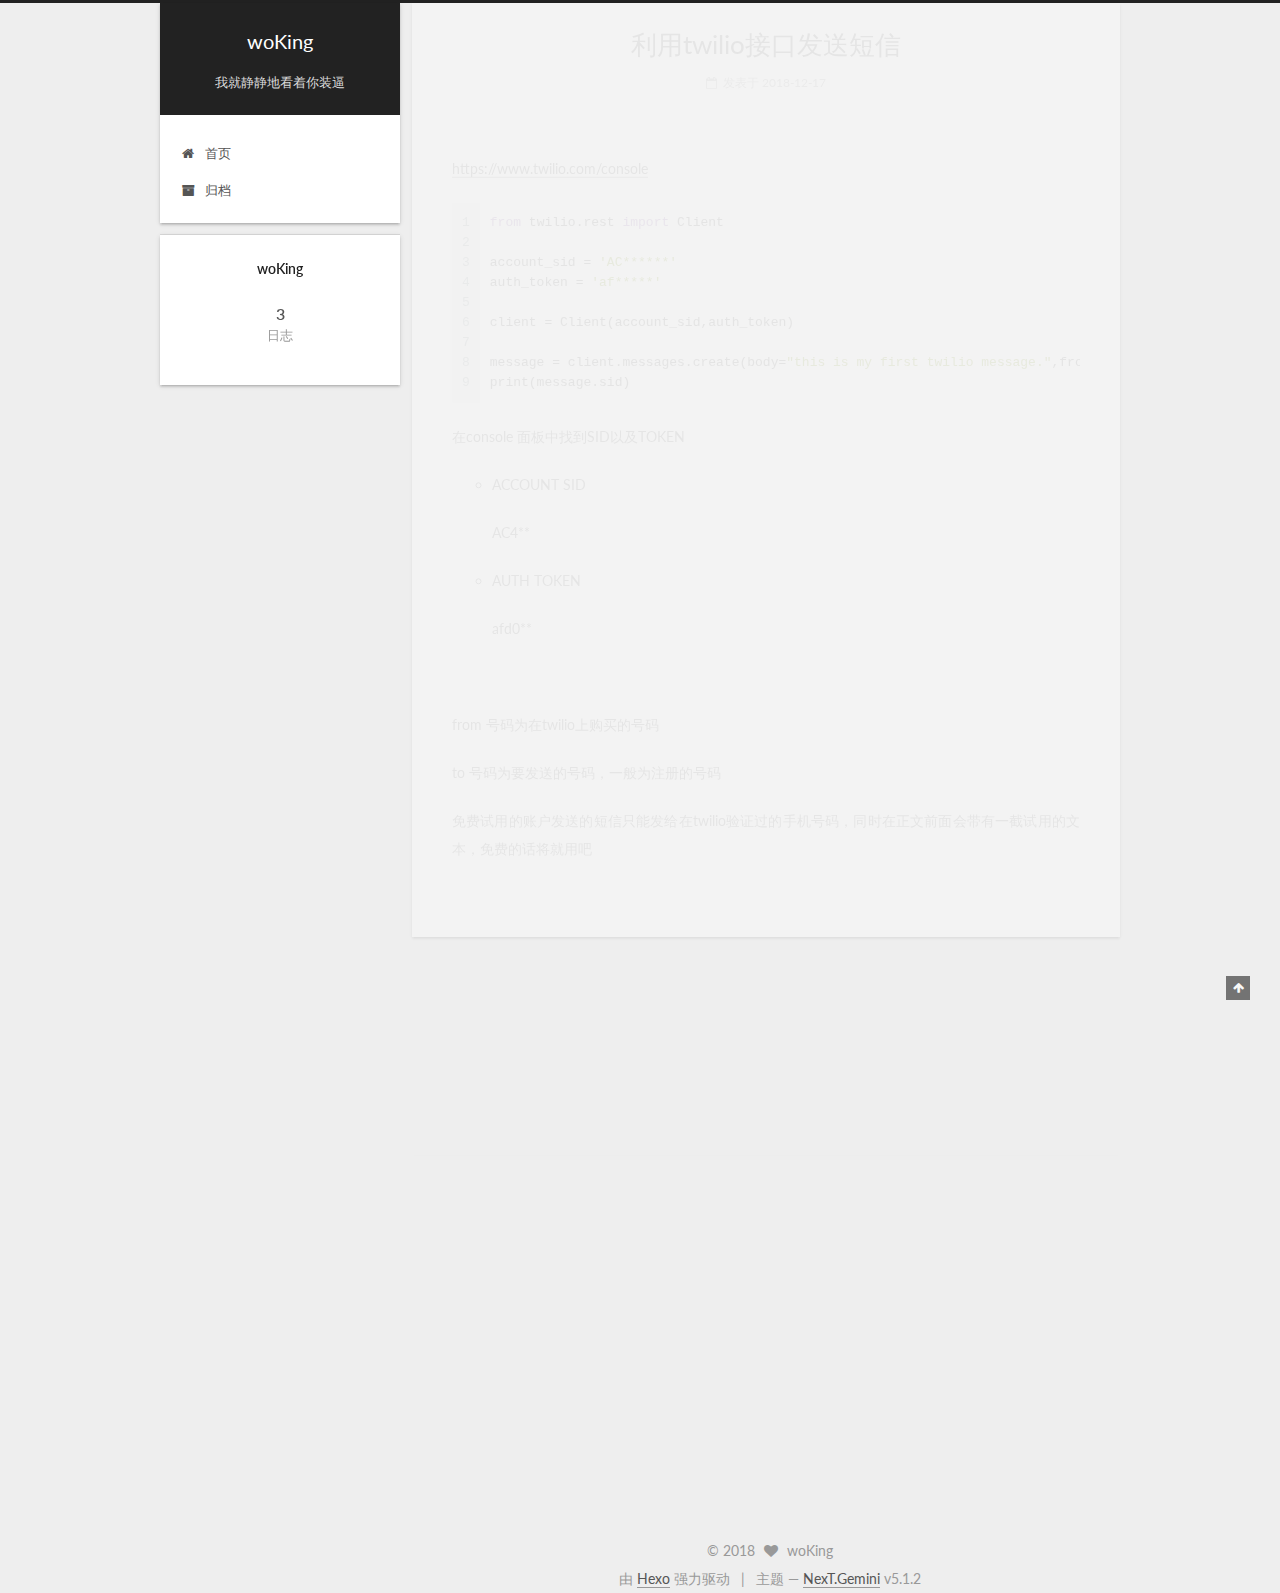
==== commit 00589a8d: "Site updated: 2018-12-17 15:51:36" ====
--- a/index.html
+++ b/index.html
@@ -5,7 +5,7 @@
   
 
 
-<html class="theme-next muse use-motion" lang="zh-Hans">
+<html class="theme-next gemini use-motion" lang="zh-Hans">
 <head>
   <meta charset="UTF-8"/>
 <meta http-equiv="X-UA-Compatible" content="IE=edge" />
@@ -109,7 +109,7 @@
   var NexT = window.NexT || {};
   var CONFIG = {
     root: '/',
-    scheme: 'Muse',
+    scheme: 'Gemini',
     version: '5.1.2',
     sidebar: {"position":"left","display":"post","offset":12,"offset_float":12,"b2t":false,"scrollpercent":false,"onmobile":false},
     fancybox: true,
@@ -245,7 +245,7 @@
   
   
   <div class="post-block">
-    <link itemprop="mainEntityOfPage" href="http://yoursite.com/2017/09/15/hello-world/">
+    <link itemprop="mainEntityOfPage" href="http://yoursite.com/2018/12/17/利用twilio接口发送短信/">
 
     <span hidden itemprop="author" itemscope itemtype="http://schema.org/Person">
       <meta itemprop="name" content="woKing">
@@ -264,7 +264,7 @@
         
           <h1 class="post-title" itemprop="name headline">
                 
-                <a class="post-title-link" href="/2017/09/15/hello-world/" itemprop="url">Hello World</a></h1>
+                <a class="post-title-link" href="/2018/12/17/利用twilio接口发送短信/" itemprop="url">利用twilio接口发送短信</a></h1>
         
 
         <div class="post-meta">
@@ -276,7 +276,260 @@
               
                 <span class="post-meta-item-text">发表于</span>
               
-              <time title="创建于" itemprop="dateCreated datePublished" datetime="2017-09-15T16:18:34+08:00">
+              <time title="创建于" itemprop="dateCreated datePublished" datetime="2018-12-17T11:35:05+08:00">
+                2018-12-17
+              </time>
+            
+
+            
+
+            
+          </span>
+
+          
+
+          
+            
+          
+
+          
+          
+
+          
+
+          
+
+          
+
+        </div>
+      </header>
+    
+
+    
+    
+    
+    <div class="post-body" itemprop="articleBody">
+
+      
+      
+
+      
+        
+          
+            <p><a href="https://www.twilio.com/console" target="_blank" rel="external">https://www.twilio.com/console</a></p>
+<figure class="highlight python"><table><tr><td class="gutter"><pre><div class="line">1</div><div class="line">2</div><div class="line">3</div><div class="line">4</div><div class="line">5</div><div class="line">6</div><div class="line">7</div><div class="line">8</div><div class="line">9</div></pre></td><td class="code"><pre><div class="line"><span class="keyword">from</span> twilio.rest <span class="keyword">import</span> Client</div><div class="line"></div><div class="line">account_sid = <span class="string">'AC******'</span></div><div class="line">auth_token = <span class="string">'af*****'</span></div><div class="line"></div><div class="line">client = Client(account_sid,auth_token)</div><div class="line"></div><div class="line">message = client.messages.create(body=<span class="string">"this is my first twilio message."</span>,from_=<span class="string">'+1在twilio上购买的号码'</span>,to=<span class="string">'+86要发送的号码'</span>)</div><div class="line">print(message.sid)</div></pre></td></tr></table></figure>
+<p>在console 面板中找到SID以及TOKEN</p>
+<ul>
+<li><p>ACCOUNT SID</p>
+<p>AC4**</p>
+</li>
+<li><p>AUTH TOKEN</p>
+<p>afd0**</p>
+<p>​</p>
+</li>
+</ul>
+<p>from 号码为在twilio上购买的号码</p>
+<p>to 号码为要发送的号码，一般为注册的号码</p>
+<p>免费试用的账户发送的短信只能发给在twilio验证过的手机号码，同时在正文前面会带有一截试用的文本，免费的话将就用吧</p>
+
+          
+        
+      
+    </div>
+    
+    
+    
+
+    
+
+    
+
+    
+
+    <footer class="post-footer">
+      
+
+      
+
+      
+
+      
+      
+        <div class="post-eof"></div>
+      
+    </footer>
+  </div>
+  
+  
+  
+  </article>
+
+
+    
+      
+
+  
+
+  
+  
+  
+
+  <article class="post post-type-normal" itemscope itemtype="http://schema.org/Article">
+  
+  
+  
+  <div class="post-block">
+    <link itemprop="mainEntityOfPage" href="http://yoursite.com/2018/12/14/电商商品管理体系/">
+
+    <span hidden itemprop="author" itemscope itemtype="http://schema.org/Person">
+      <meta itemprop="name" content="woKing">
+      <meta itemprop="description" content="">
+      <meta itemprop="image" content="/images/avatar.gif">
+    </span>
+
+    <span hidden itemprop="publisher" itemscope itemtype="http://schema.org/Organization">
+      <meta itemprop="name" content="woKing">
+    </span>
+
+    
+      <header class="post-header">
+
+        
+        
+          <h1 class="post-title" itemprop="name headline">
+                
+                <a class="post-title-link" href="/2018/12/14/电商商品管理体系/" itemprop="url">电商商品管理体系</a></h1>
+        
+
+        <div class="post-meta">
+          <span class="post-time">
+            
+              <span class="post-meta-item-icon">
+                <i class="fa fa-calendar-o"></i>
+              </span>
+              
+                <span class="post-meta-item-text">发表于</span>
+              
+              <time title="创建于" itemprop="dateCreated datePublished" datetime="2018-12-14T15:25:03+08:00">
+                2018-12-14
+              </time>
+            
+
+            
+
+            
+          </span>
+
+          
+
+          
+            
+          
+
+          
+          
+
+          
+
+          
+
+          
+
+        </div>
+      </header>
+    
+
+    
+    
+    
+    <div class="post-body" itemprop="articleBody">
+
+      
+      
+
+      
+        
+          
+            
+          
+        
+      
+    </div>
+    
+    
+    
+
+    
+
+    
+
+    
+
+    <footer class="post-footer">
+      
+
+      
+
+      
+
+      
+      
+        <div class="post-eof"></div>
+      
+    </footer>
+  </div>
+  
+  
+  
+  </article>
+
+
+    
+      
+
+  
+
+  
+  
+  
+
+  <article class="post post-type-normal" itemscope itemtype="http://schema.org/Article">
+  
+  
+  
+  <div class="post-block">
+    <link itemprop="mainEntityOfPage" href="http://yoursite.com/2017/09/15/开篇/">
+
+    <span hidden itemprop="author" itemscope itemtype="http://schema.org/Person">
+      <meta itemprop="name" content="woKing">
+      <meta itemprop="description" content="">
+      <meta itemprop="image" content="/images/avatar.gif">
+    </span>
+
+    <span hidden itemprop="publisher" itemscope itemtype="http://schema.org/Organization">
+      <meta itemprop="name" content="woKing">
+    </span>
+
+    
+      <header class="post-header">
+
+        
+        
+          <h1 class="post-title" itemprop="name headline">
+                
+                <a class="post-title-link" href="/2017/09/15/开篇/" itemprop="url">开篇</a></h1>
+        
+
+        <div class="post-meta">
+          <span class="post-time">
+            
+              <span class="post-meta-item-icon">
+                <i class="fa fa-calendar-o"></i>
+              </span>
+              
+                <span class="post-meta-item-text">发表于</span>
+              
+              <time title="创建于" itemprop="dateCreated datePublished" datetime="2017-09-15T20:51:46+08:00">
                 2017-09-15
               </time>
             
@@ -316,15 +569,7 @@
       
         
           
-            <p>Welcome to <a href="https://hexo.io/" target="_blank" rel="external">Hexo</a>! This is your very first post. Check <a href="https://hexo.io/docs/" target="_blank" rel="external">documentation</a> for more info. If you get any problems when using Hexo, you can find the answer in <a href="https://hexo.io/docs/troubleshooting.html" target="_blank" rel="external">troubleshooting</a> or you can ask me on <a href="https://github.com/hexojs/hexo/issues" target="_blank" rel="external">GitHub</a>.</p>
-<h2 id="Quick-Start"><a href="#Quick-Start" class="headerlink" title="Quick Start"></a>Quick Start</h2><h3 id="Create-a-new-post"><a href="#Create-a-new-post" class="headerlink" title="Create a new post"></a>Create a new post</h3><figure class="highlight bash"><table><tr><td class="gutter"><pre><div class="line">1</div></pre></td><td class="code"><pre><div class="line">$ hexo new <span class="string">"My New Post"</span></div></pre></td></tr></table></figure>
-<p>More info: <a href="https://hexo.io/docs/writing.html" target="_blank" rel="external">Writing</a></p>
-<h3 id="Run-server"><a href="#Run-server" class="headerlink" title="Run server"></a>Run server</h3><figure class="highlight bash"><table><tr><td class="gutter"><pre><div class="line">1</div></pre></td><td class="code"><pre><div class="line">$ hexo server</div></pre></td></tr></table></figure>
-<p>More info: <a href="https://hexo.io/docs/server.html" target="_blank" rel="external">Server</a></p>
-<h3 id="Generate-static-files"><a href="#Generate-static-files" class="headerlink" title="Generate static files"></a>Generate static files</h3><figure class="highlight bash"><table><tr><td class="gutter"><pre><div class="line">1</div></pre></td><td class="code"><pre><div class="line">$ hexo generate</div></pre></td></tr></table></figure>
-<p>More info: <a href="https://hexo.io/docs/generating.html" target="_blank" rel="external">Generating</a></p>
-<h3 id="Deploy-to-remote-sites"><a href="#Deploy-to-remote-sites" class="headerlink" title="Deploy to remote sites"></a>Deploy to remote sites</h3><figure class="highlight bash"><table><tr><td class="gutter"><pre><div class="line">1</div></pre></td><td class="code"><pre><div class="line">$ hexo deploy</div></pre></td></tr></table></figure>
-<p>More info: <a href="https://hexo.io/docs/deployment.html" target="_blank" rel="external">Deployment</a></p>
+            <p>还是觉得需要一个博客吧<br>写点产品思路、心得<br>至少比QQ空间要装逼点<br>希望能够坚持下去</p>
 
           
         
@@ -405,7 +650,7 @@
             
               <a href="/archives/">
             
-                <span class="site-state-item-count">1</span>
+                <span class="site-state-item-count">3</span>
                 <span class="site-state-item-name">日志</span>
               </a>
             </div>
@@ -451,7 +696,7 @@
         <div class="copyright" >
   
   &copy; 
-  <span itemprop="copyrightYear">2017</span>
+  <span itemprop="copyrightYear">2018</span>
   <span class="with-love">
     <i class="fa fa-heart"></i>
   </span>
@@ -465,7 +710,7 @@
 
   <span class="post-meta-divider">|</span>
 
-  <div class="theme-info">主题 &mdash; <a class="theme-link" href="https://github.com/iissnan/hexo-theme-next">NexT.Muse</a> v5.1.2</div>
+  <div class="theme-info">主题 &mdash; <a class="theme-link" href="https://github.com/iissnan/hexo-theme-next">NexT.Gemini</a> v5.1.2</div>
 
 
         
@@ -549,6 +794,13 @@
   
   
 
+
+  <script type="text/javascript" src="/js/src/affix.js?v=5.1.2"></script>
+
+  <script type="text/javascript" src="/js/src/schemes/pisces.js?v=5.1.2"></script>
+
+
+
   <script type="text/javascript" src="/js/src/scrollspy.js?v=5.1.2"></script>
 <script type="text/javascript" src="/js/src/post-details.js?v=5.1.2"></script>
 
--- a/css/main.css
+++ b/css/main.css
@@ -189,7 +189,7 @@
   font-size: 14px;
   line-height: 2;
   color: #555;
-  background: #fff;
+  background: #eee;
 }
 @media (max-width: 767px) {
   body {
@@ -445,7 +445,7 @@
 .header-inner {
   margin: 0 auto;
   padding: 100px 0 70px;
-  width: 700px;
+  width: calc(100% - 252px);
 }
 @media (min-width: 1600px) {
   .container .header-inner {
@@ -454,7 +454,7 @@
 }
 .main-inner {
   margin: 0 auto;
-  width: 700px;
+  width: calc(100% - 252px);
 }
 @media (min-width: 1600px) {
   .container .main-inner {
@@ -468,7 +468,7 @@
 .footer-inner {
   box-sizing: border-box;
   margin: 20px auto;
-  width: 700px;
+  width: calc(100% - 252px);
 }
 @media (min-width: 1600px) {
   .container .footer-inner {
@@ -644,8 +644,8 @@
 @media (min-width: 992px) {
   .full-image.full-image.full-image {
     max-width: none;
-    width: 110%;
-    margin: 25px -5%;
+    width: 118%;
+    margin: 0 -9%;
   }
 }
 .blockquote-center,
@@ -933,7 +933,7 @@
   font-size: 14px;
   color: #fff;
   background: #222;
-  border: 2px solid #222;
+  border: 2px solid #555;
   text-decoration: none;
   border-radius: 0;
   transition-property: background-color;
@@ -944,8 +944,8 @@
 .btn:hover,
 .post-button .btn:hover {
   border-color: #222;
-  color: #222;
-  background: #fff;
+  color: #fff;
+  background: #222;
 }
 .btn-bar {
   display: block;
@@ -1050,7 +1050,7 @@
   width: 24px;
   background: #222;
   font-size: 12px;
-  opacity: 1;
+  opacity: 0.6;
   color: #fff;
   cursor: pointer;
   text-align: center;
@@ -1071,7 +1071,7 @@
   }
 }
 .back-to-top.back-to-top-on {
-  bottom: 19px;
+  bottom: 30px;
 }
 .header {
   background: transparent;
@@ -1120,7 +1120,7 @@
 .site-subtitle {
   margin-top: 10px;
   font-size: 13px;
-  color: #999;
+  color: #ddd;
 }
 .use-motion .brand {
   opacity: 0;
@@ -1193,7 +1193,8 @@
   transition-timing-function: ease-in-out;
   transition-delay: 0s;
 }
-.menu .menu-item a:hover {
+.menu .menu-item a:hover,
+.menu-item-active a {
   border-bottom-color: #222;
 }
 .menu .menu-item .fa {
@@ -1539,10 +1540,10 @@
   margin-top: 50px;
 }
 .post-button .btn {
-  color: #fff;
+  color: #555;
   font-size: 14px;
-  background: #222;
-  border-radius: 0;
+  background: #fff;
+  border-radius: 2px;
   line-height: 2;
   margin: 0 4px 8px 4px;
 }
@@ -1734,20 +1735,20 @@
   display: block;
   margin: 0 auto;
   padding: 2px;
-  max-width: 96px;
+  max-width: 120px;
   height: auto;
-  border: 2px solid #333;
+  border: 1px solid #eee;
 }
 .site-author-name {
-  margin: 5px 0 0;
+  margin: 0;
   text-align: center;
-  color: #f5f5f5;
-  font-weight: normal;
+  color: #222;
+  font-weight: 600;
 }
 .site-description {
-  margin-top: 5px;
+  margin-top: 0;
   text-align: center;
-  font-size: 14px;
+  font-size: 13px;
   color: #999;
 }
 .site-state {
@@ -1759,7 +1760,7 @@
 .site-state-item {
   display: inline-block;
   padding: 0 15px;
-  border-left: 1px solid #333;
+  border-left: 1px solid #eee;
 }
 .site-state-item:first-child {
   border-left: none;
@@ -1772,11 +1773,11 @@
   text-align: center;
   color: inherit;
   font-weight: 600;
-  font-size: 18px;
+  font-size: 16px;
 }
 .site-state-item-name {
   font-size: 13px;
-  color: inherit;
+  color: #999;
 }
 .feed-link {
   margin-top: 20px;
@@ -1818,7 +1819,7 @@
   width: 4px;
   height: 4px;
   border-radius: 50%;
-  background: #c22fff;
+  background: #0affe5;
 }
 .links-of-blogroll {
   font-size: 13px;
@@ -1856,7 +1857,7 @@
   color: #555;
 }
 .sidebar-nav li:hover {
-  color: #f5f5f5;
+  color: #fc6423;
 }
 .page-post-detail .sidebar-nav-toc {
   padding: 0 5px;
@@ -1865,11 +1866,11 @@
   margin-left: 10px;
 }
 .sidebar-nav .sidebar-nav-active {
-  color: #87daff;
-  border-bottom-color: #87daff;
+  color: #fc6423;
+  border-bottom-color: #fc6423;
 }
 .sidebar-nav .sidebar-nav-active:hover {
-  color: #87daff;
+  color: #fc6423;
 }
 .sidebar-panel {
   display: none;
@@ -1902,12 +1903,12 @@
   transition-timing-function: ease-in-out;
   transition-delay: 0s;
   transition-property: all;
-  color: #999;
-  border-bottom-color: #555;
+  color: #666;
+  border-bottom-color: #ccc;
 }
 .post-toc ol a:hover {
-  color: #ccc;
-  border-bottom-color: #ccc;
+  color: #000;
+  border-bottom-color: #000;
 }
 .post-toc .nav-item {
   overflow: hidden;
@@ -1928,14 +1929,14 @@
   display: block;
 }
 .post-toc .nav .active > a {
-  color: #87daff;
-  border-bottom-color: #87daff;
+  color: #fc6423;
+  border-bottom-color: #fc6423;
 }
 .post-toc .nav .active-current > a {
-  color: #87daff;
+  color: #fc6423;
 }
 .post-toc .nav .active-current > a:hover {
-  color: #87daff;
+  color: #fc6423;
 }
 .footer {
   font-size: 14px;
@@ -2575,83 +2576,412 @@
   }
 }
 .page-post-detail .sidebar-toggle-line {
-  background: #87daff;
+  background: #fc6423;
 }
 .page-post-detail .comments {
   overflow: hidden;
 }
-@media (max-width: 767px) {
-  .header-inner,
-  .container .main-inner,
+.header {
+  position: relative;
+  margin: 0 auto;
+  width: 75%;
+}
+@media (min-width: 768px) and (max-width: 991px) {
+  .header {
+    width: auto;
+  }
+}
+@media (max-width: 767px) {
+  .header {
+    width: auto;
+  }
+}
+.header-inner {
+  position: absolute;
+  top: 0;
+  overflow: hidden;
+  padding: 0;
+  width: 240px;
+  background: #fff;
+  box-shadow: 0 2px 2px 0 rgba(0,0,0,0.12), 0 3px 1px -2px rgba(0,0,0,0.06), 0 1px 5px 0 rgba(0,0,0,0.12);
+  border-radius: initial;
+}
+@media (min-width: 1600px) {
+  .container .header-inner {
+    width: 240px;
+  }
+}
+@media (min-width: 768px) and (max-width: 991px) {
+  .header-inner {
+    position: relative;
+    width: auto;
+    border-radius: initial;
+  }
+}
+@media (max-width: 767px) {
+  .header-inner {
+    position: relative;
+    width: auto;
+    border-radius: initial;
+  }
+}
+.main:before,
+.main:after {
+  content: " ";
+  display: table;
+}
+.main:after {
+  clear: both;
+}
+.container .main-inner {
+  width: 75%;
+}
+@media (min-width: 768px) and (max-width: 991px) {
+  .container .main-inner {
+    width: auto;
+  }
+}
+@media (max-width: 767px) {
+  .container .main-inner {
+    width: auto;
+  }
+}
+.content-wrap {
+  float: right;
+  box-sizing: border-box;
+  padding: 40px;
+  width: calc(100% - 252px);
+  background: #fff;
+  min-height: 700px;
+  box-shadow: 0 2px 2px 0 rgba(0,0,0,0.12), 0 3px 1px -2px rgba(0,0,0,0.06), 0 1px 5px 0 rgba(0,0,0,0.12);
+  border-radius: initial;
+}
+@media (min-width: 768px) and (max-width: 991px) {
+  .content-wrap {
+    width: 100%;
+    padding: 20px;
+    border-radius: initial;
+  }
+}
+@media (max-width: 767px) {
+  .content-wrap {
+    width: 100%;
+    padding: 20px;
+    min-height: auto;
+    border-radius: initial;
+  }
+}
+.sidebar {
+  position: static;
+  float: left;
+  margin-top: 300px;
+  width: 240px;
+  background: #eee;
+  box-shadow: none;
+}
+@media (min-width: 768px) and (max-width: 991px) {
+  .sidebar {
+    display: none;
+  }
+}
+@media (max-width: 767px) {
+  .sidebar {
+    display: none;
+  }
+}
+.sidebar-toggle {
+  display: none;
+}
+.footer-inner {
+  width: 75%;
+  padding-left: 260px;
+}
+@media (min-width: 768px) and (max-width: 991px) {
   .footer-inner {
     width: auto;
-  }
-}
-embed {
-  display: block;
-  margin: 0px auto 25px auto;
-}
-.custom-logo .site-meta-headline {
-  text-align: center;
-}
-.custom-logo .brand {
+    padding-left: 0 !important;
+    padding-right: 0 !important;
+  }
+}
+@media (max-width: 767px) {
+  .footer-inner {
+    width: auto;
+    padding-left: 0 !important;
+    padding-right: 0 !important;
+  }
+}
+.sidebar-position-right .header-inner {
+  right: 0;
+}
+.sidebar-position-right .content-wrap {
+  float: left;
+}
+.sidebar-position-right .sidebar {
+  float: right;
+}
+.sidebar-position-right .footer-inner {
+  padding-left: 0;
+  padding-right: 260px;
+}
+.site-brand-wrapper {
+  position: relative;
+}
+.site-meta {
+  padding: 20px 0;
+  color: #fff;
+  background: #222;
+}
+@media (min-width: 768px) and (max-width: 991px) {
+  .site-meta {
+    box-shadow: 0 0 16px rgba(0,0,0,0.5);
+  }
+}
+@media (max-width: 767px) {
+  .site-meta {
+    box-shadow: 0 0 16px rgba(0,0,0,0.5);
+  }
+}
+.brand {
+  padding: 0;
   background: none;
 }
-.custom-logo .site-title {
-  margin: 10px auto 0;
-  font-size: 24px;
-  color: #222;
-}
-.custom-logo .site-title a {
-  border: none;
-}
-.custom-logo-image {
-  margin: 0 auto;
-  padding: 5px;
-  max-width: 150px;
-  background: #fff;
-}
-@media (max-width: 767px) {
-  .site-nav {
-    position: absolute;
-    left: 0;
-    top: 52px;
-    margin: 0;
-    width: 100%;
-    padding: 0;
-    background: #fff;
-    border-bottom: 1px solid #ddd;
-    z-index: 1;
-  }
-}
-@media (max-width: 767px) {
-  .menu {
-    text-align: left;
-  }
-}
-@media (max-width: 767px) {
-  .menu .menu-item {
-    display: block;
-    margin: 0 10px;
-    vertical-align: top;
-  }
-}
-@media (max-width: 767px) {
-  .menu .menu-item br {
-    display: none;
-  }
-}
-@media (max-width: 767px) {
-  .menu .menu-item a {
-    padding: 5px 10px;
-  }
-}
-.menu .menu-item .fa {
-  margin-right: 0;
+.brand:hover {
+  color: #fff;
+}
+.site-subtitle {
+  margin: 10px 10px 0;
+  font-weight: initial;
 }
 .site-search form {
   display: none;
 }
+.site-nav {
+  border-top: none;
+}
+@media (min-width: 768px) and (max-width: 991px) {
+  .site-nav {
+    display: none !important;
+  }
+}
+@media (min-width: 768px) and (max-width: 991px) {
+  .site-nav-on {
+    display: block !important;
+  }
+}
+.menu .menu-item {
+  display: block;
+  margin: 0;
+}
+.menu .menu-item a {
+  position: relative;
+  box-sizing: border-box;
+  padding: 5px 20px;
+  text-align: left;
+  line-height: inherit;
+  transition-property: background-color;
+  transition-duration: 0.2s;
+  transition-timing-function: ease-in-out;
+  transition-delay: 0s;
+}
+.menu .menu-item a:hover,
+.menu-item-active a {
+  background: #f9f9f9;
+  border-bottom-color: #fff;
+}
+.menu .menu-item br {
+  display: none;
+}
+.menu-item-active a:after {
+  content: " ";
+  position: absolute;
+  top: 50%;
+  margin-top: -3px;
+  right: 15px;
+  width: 6px;
+  height: 6px;
+  border-radius: 50%;
+  background-color: #bbb;
+}
+.btn-bar {
+  background-color: #fff;
+}
+.site-nav-toggle {
+  left: 20px;
+  top: 50%;
+  -webkit-transform: translateY(-50%);
+  -webkit-transform: translateY(-50%);
+  -moz-transform: translateY(-50%);
+  -ms-transform: translateY(-50%);
+  -o-transform: translateY(-50%);
+  transform: translateY(-50%);
+}
+@media (min-width: 768px) and (max-width: 991px) {
+  .site-nav-toggle {
+    display: block;
+  }
+}
+.use-motion .sidebar .motion-element {
+  opacity: 1;
+}
+.sidebar {
+  display: none;
+  right: auto;
+  bottom: auto;
+  -webkit-transform: none;
+}
+.sidebar-inner {
+  box-sizing: border-box;
+  width: 240px;
+  color: #555;
+  background: #fff;
+  box-shadow: 0 2px 2px 0 rgba(0,0,0,0.12), 0 3px 1px -2px rgba(0,0,0,0.06), 0 1px 5px 0 rgba(0,0,0,0.12), 0 -1px 0.5px 0 rgba(0,0,0,0.09);
+  border-radius: initial;
+}
+.sidebar-inner.affix {
+  position: fixed;
+  top: 12px;
+}
+.site-overview {
+  margin: 0 2px;
+  text-align: left;
+}
+.site-author:before,
+.site-author:after {
+  content: " ";
+  display: table;
+}
+.site-author:after {
+  clear: both;
+}
+.sidebar a {
+  color: #555;
+}
+.sidebar a:hover {
+  color: #222;
+}
+.links-of-author-item a:before {
+  display: none;
+}
+.links-of-author-item a {
+  border-bottom: none;
+  text-decoration: underline;
+}
+.feed-link {
+  border-top: 1px dotted #ccc;
+  border-bottom: 1px dotted #ccc;
+  text-align: center;
+}
+.feed-link a {
+  display: block;
+  color: #fc6423;
+  border: none;
+}
+.feed-link a:hover {
+  background: none;
+  color: #e34603;
+}
+.feed-link a:hover i {
+  color: #e34603;
+}
+.links-of-author {
+  display: flex;
+  flex-wrap: wrap;
+  justify-content: center;
+}
+.links-of-author-item {
+  margin: 5px 0 0;
+  width: 50%;
+}
+.links-of-author-item a {
+  max-width: 216px;
+  box-sizing: border-box;
+  display: inline-block;
+  margin-right: 0;
+  margin-bottom: 0;
+  padding: 0 5px;
+  overflow: hidden;
+  white-space: nowrap;
+  text-overflow: ellipsis;
+}
+.links-of-author-item a {
+  display: block;
+  text-decoration: none;
+}
+.links-of-author-item a:hover {
+  border-radius: 4px;
+  background: #eee;
+}
+.links-of-author-item .fa {
+  margin-right: 2px;
+  font-size: 16px;
+}
+.links-of-author-item .fa-globe {
+  font-size: 15px;
+}
+.links-of-blogroll {
+  text-align: center;
+  margin-top: 20px;
+  padding: 3px 0 0;
+  border-top: 1px dotted #ccc;
+}
+.links-of-blogroll-title {
+  margin-top: 0;
+}
+.links-of-blogroll-item {
+  padding: 0;
+}
+.links-of-blogroll-inline:before,
+.links-of-blogroll-inline:after {
+  content: " ";
+  display: table;
+}
+.links-of-blogroll-inline:after {
+  clear: both;
+}
 .links-of-blogroll-inline .links-of-blogroll-item {
-  display: inline-block;
-}
+  margin: 5px 0 0;
+  width: 50%;
+  display: inline-block;
+  width: unset;
+}
+.links-of-blogroll-inline .links-of-blogroll-item a {
+  max-width: 216px;
+  box-sizing: border-box;
+  display: inline-block;
+  margin-right: 0;
+  margin-bottom: 0;
+  padding: 0 5px;
+  overflow: hidden;
+  white-space: nowrap;
+  text-overflow: ellipsis;
+}
+@media (max-width: 767px) {
+  .post-body {
+    text-align: justify;
+  }
+}
+.content-wrap {
+  padding: initial;
+  background: initial;
+  box-shadow: initial;
+  border-radius: initial;
+}
+.post-block {
+  margin-bottom: 12px;
+  background: #fff;
+  padding: 40px;
+  box-shadow: 0 2px 2px 0 rgba(0,0,0,0.12), 0 3px 1px -2px rgba(0,0,0,0.06), 0 1px 5px 0 rgba(0,0,0,0.12);
+  border-radius: initial;
+}
+.posts-expand {
+  padding-top: initial;
+}
+.post-eof {
+  display: none !important;
+}
+.main {
+  padding-bottom: initial;
+}
+.footer {
+  bottom: auto;
+}
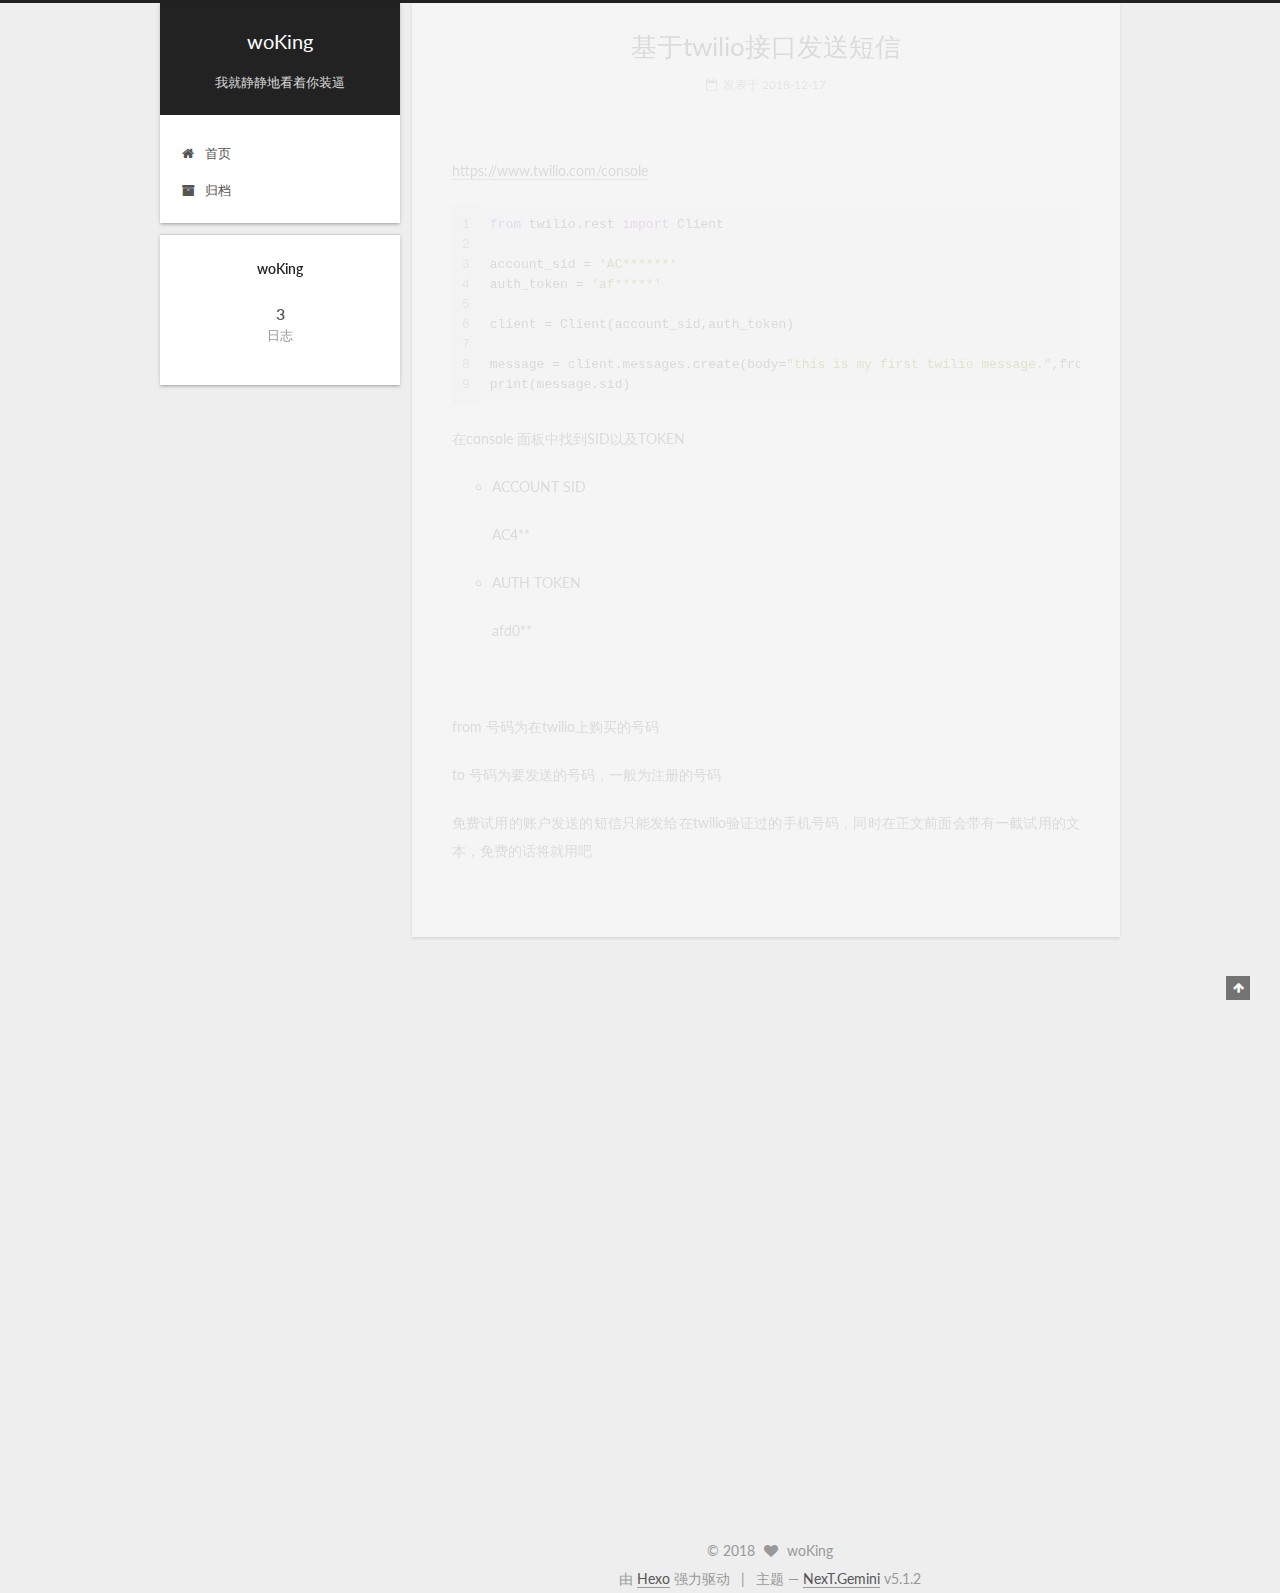
==== commit 3200ccf7: "Site updated: 2018-12-17 16:04:50" ====
--- a/index.html
+++ b/index.html
@@ -264,7 +264,7 @@
         
           <h1 class="post-title" itemprop="name headline">
                 
-                <a class="post-title-link" href="/2018/12/17/利用twilio接口发送短信/" itemprop="url">利用twilio接口发送短信</a></h1>
+                <a class="post-title-link" href="/2018/12/17/利用twilio接口发送短信/" itemprop="url">基于twilio接口发送短信</a></h1>
         
 
         <div class="post-meta">
--- a/css/main.css
+++ b/css/main.css
@@ -1819,7 +1819,7 @@
   width: 4px;
   height: 4px;
   border-radius: 50%;
-  background: #0affe5;
+  background: #bdff91;
 }
 .links-of-blogroll {
   font-size: 13px;
